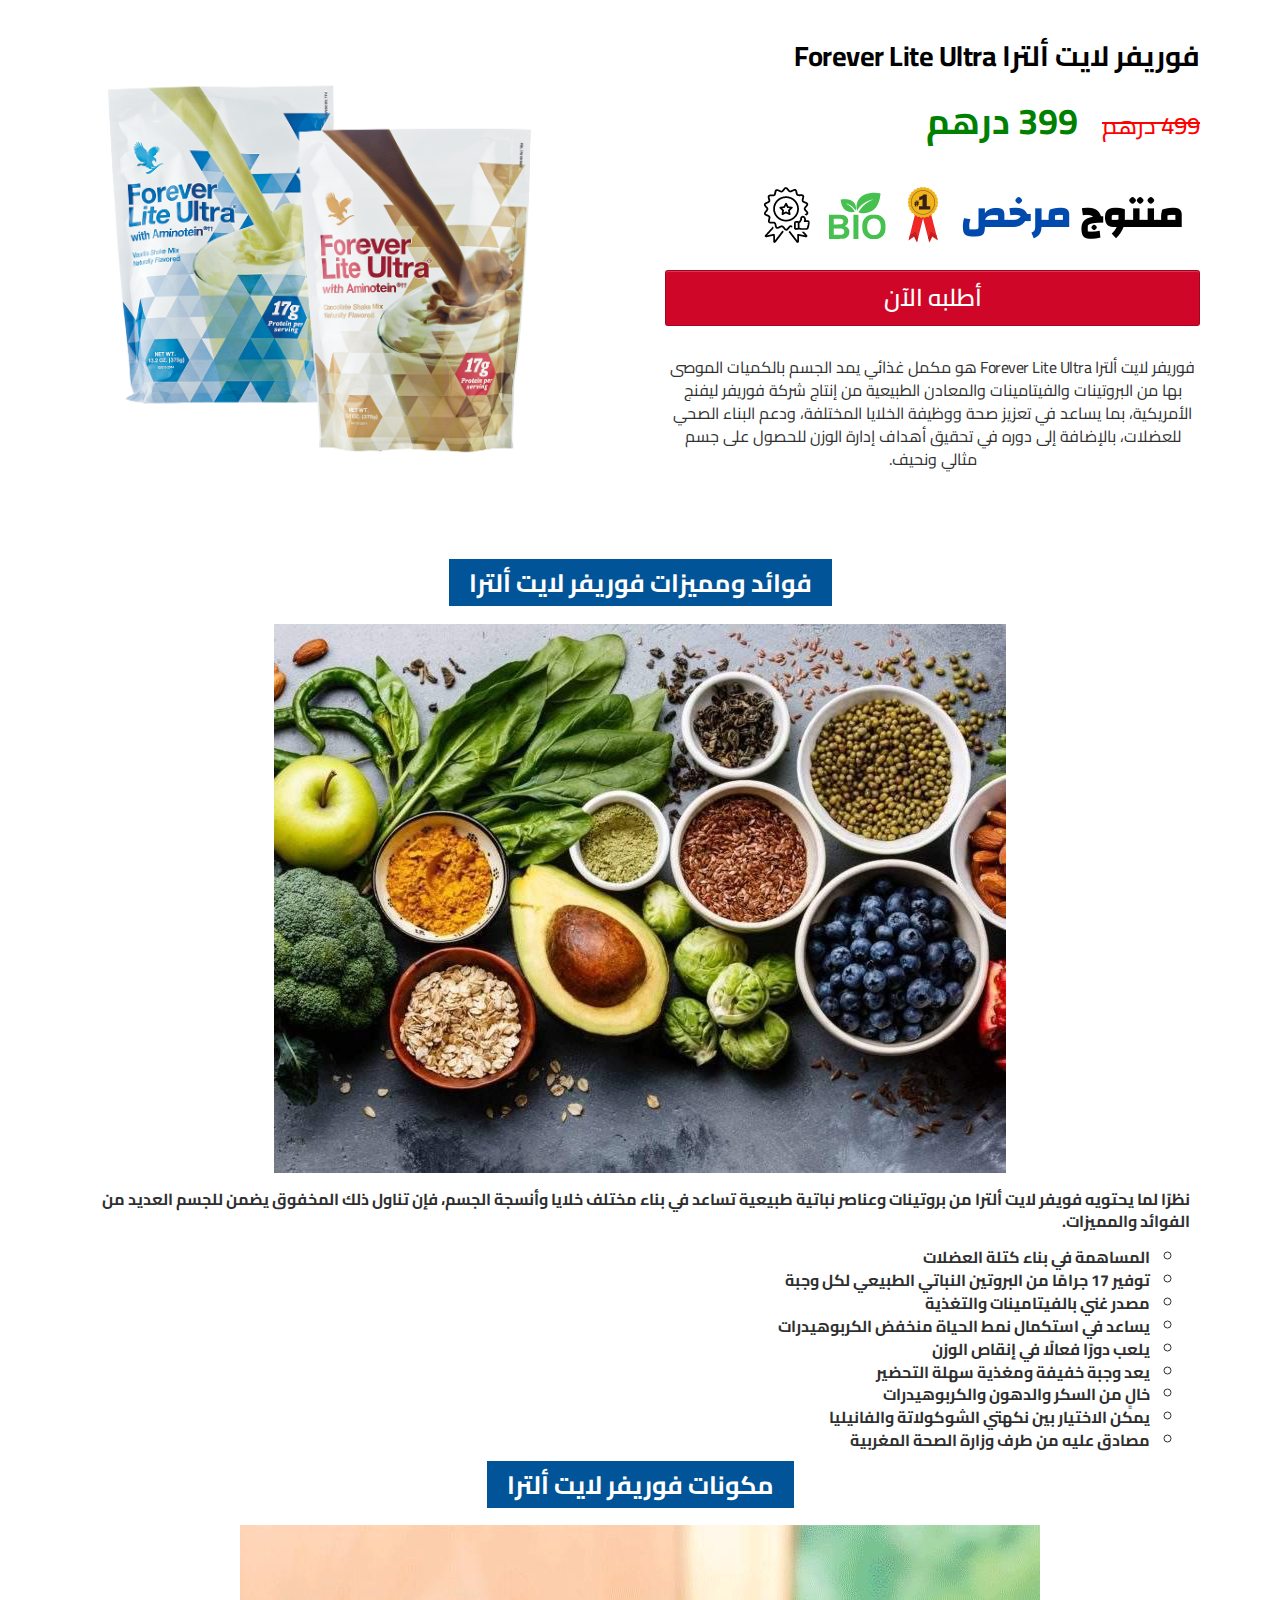
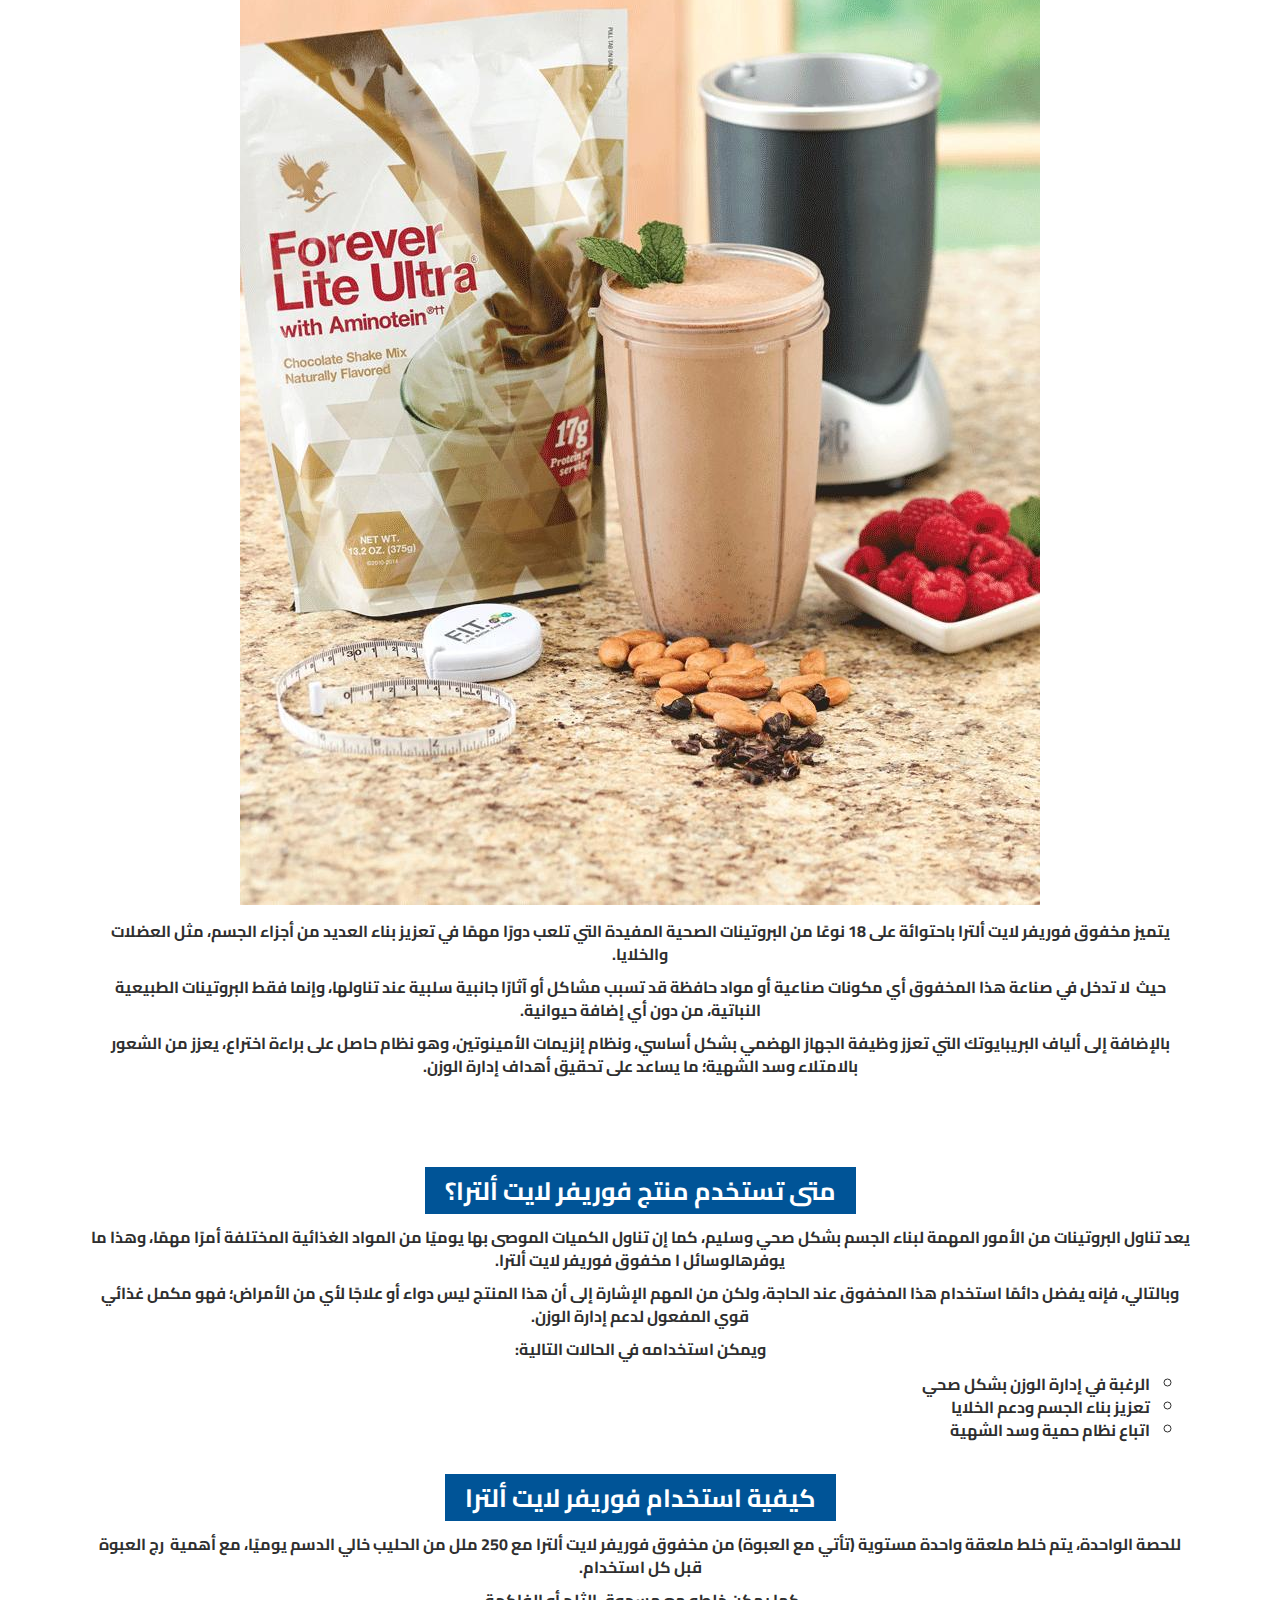
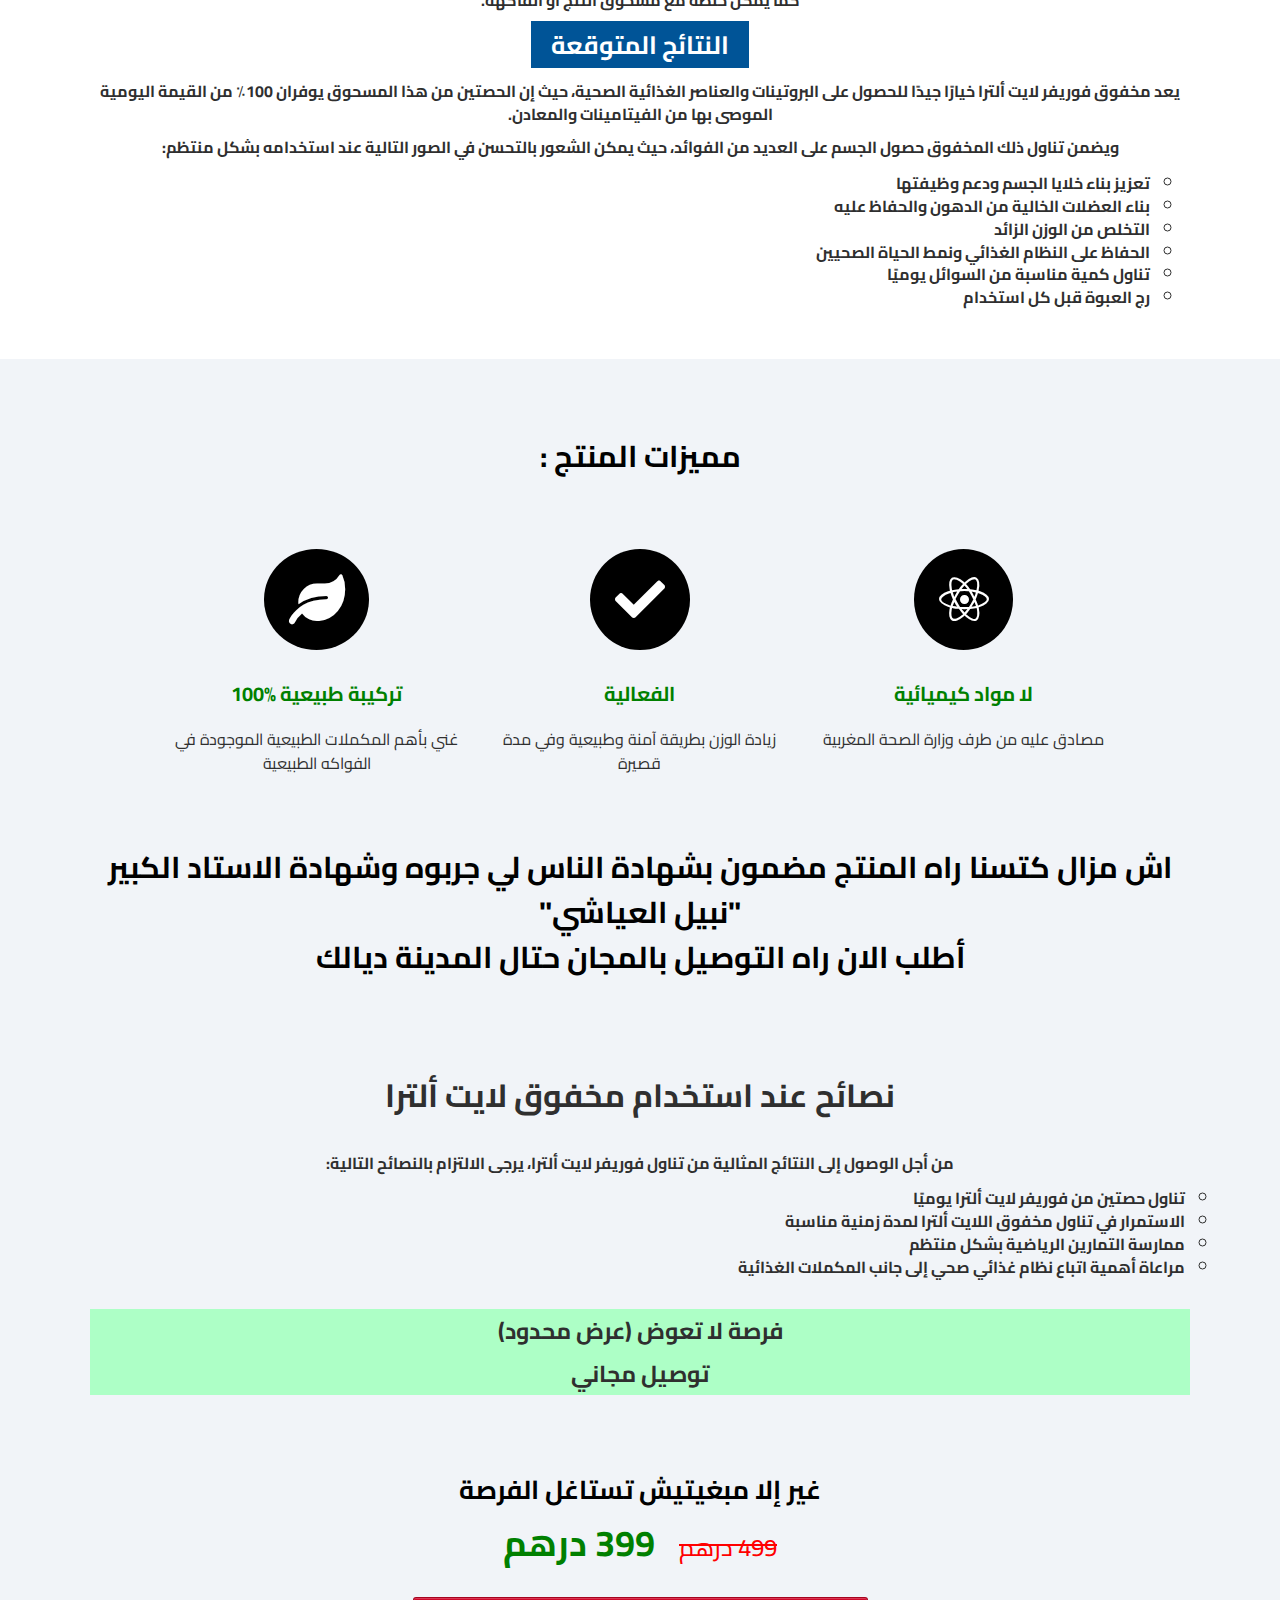
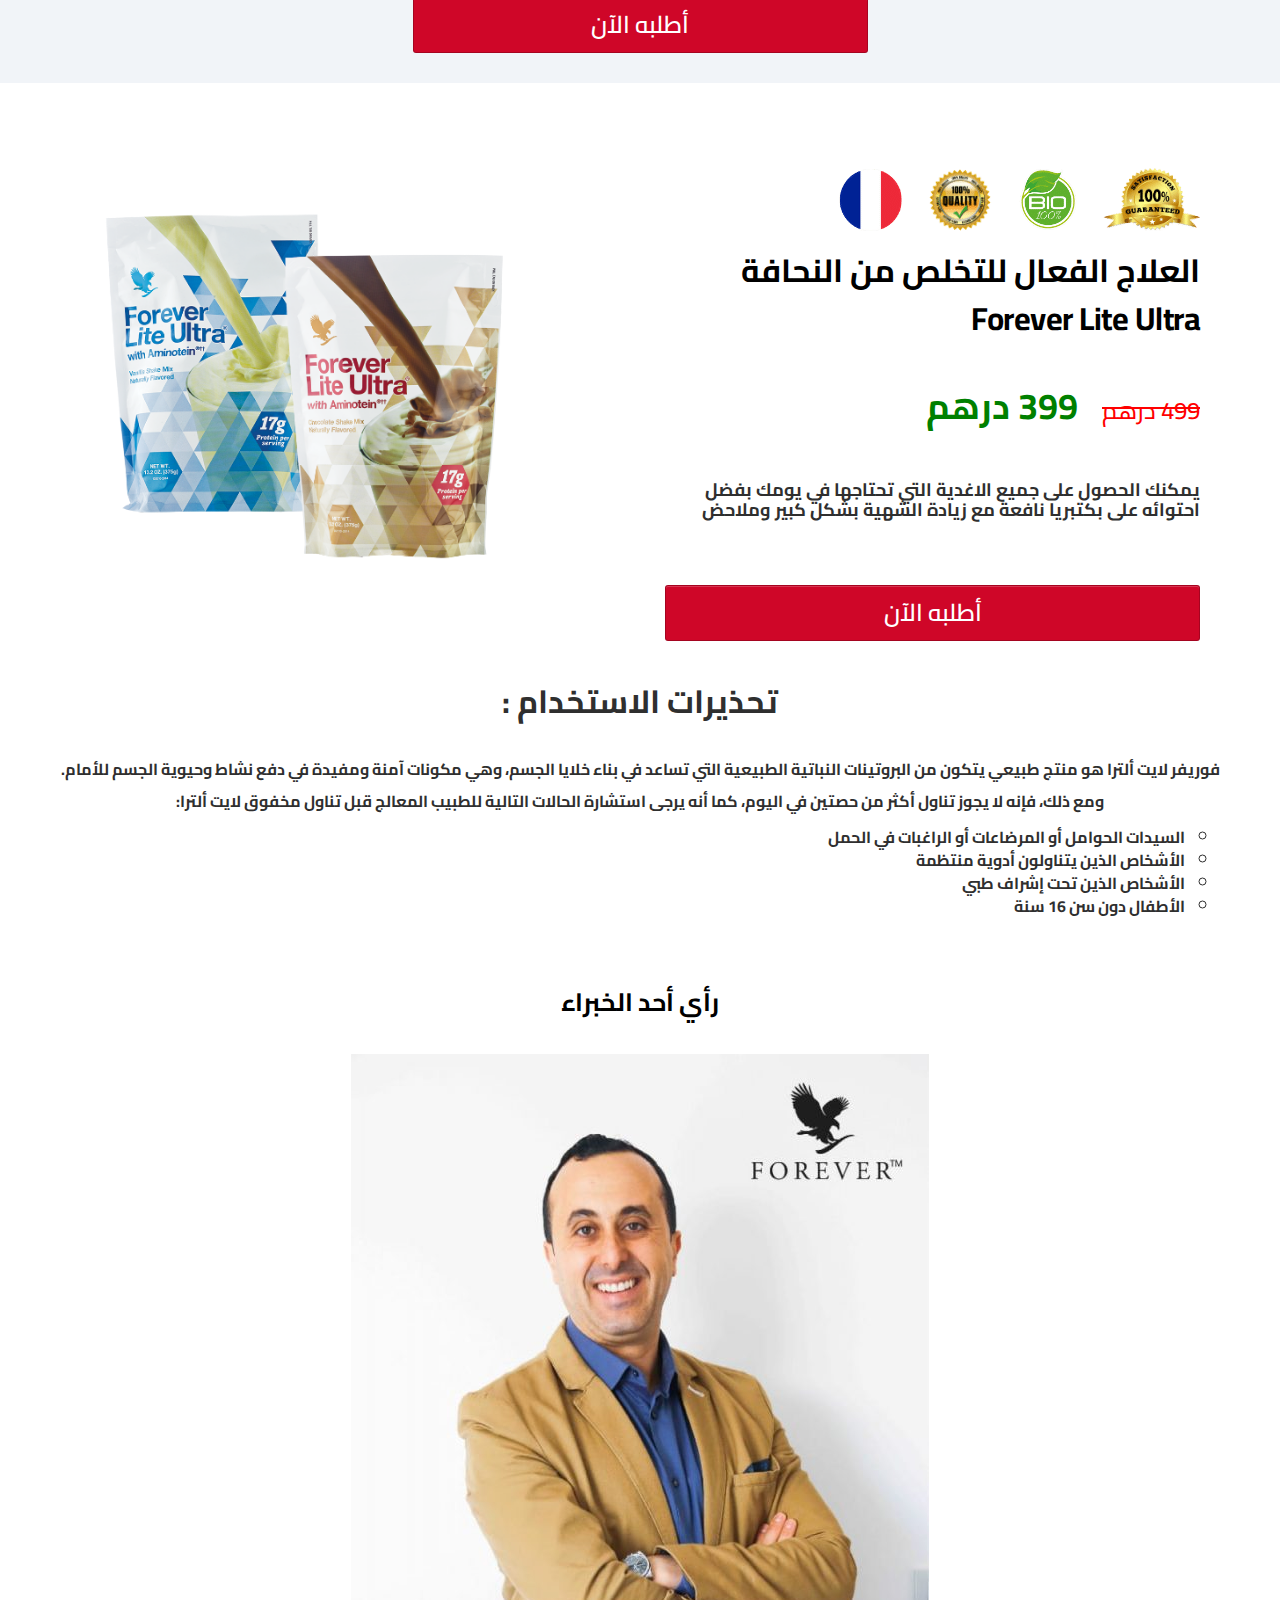
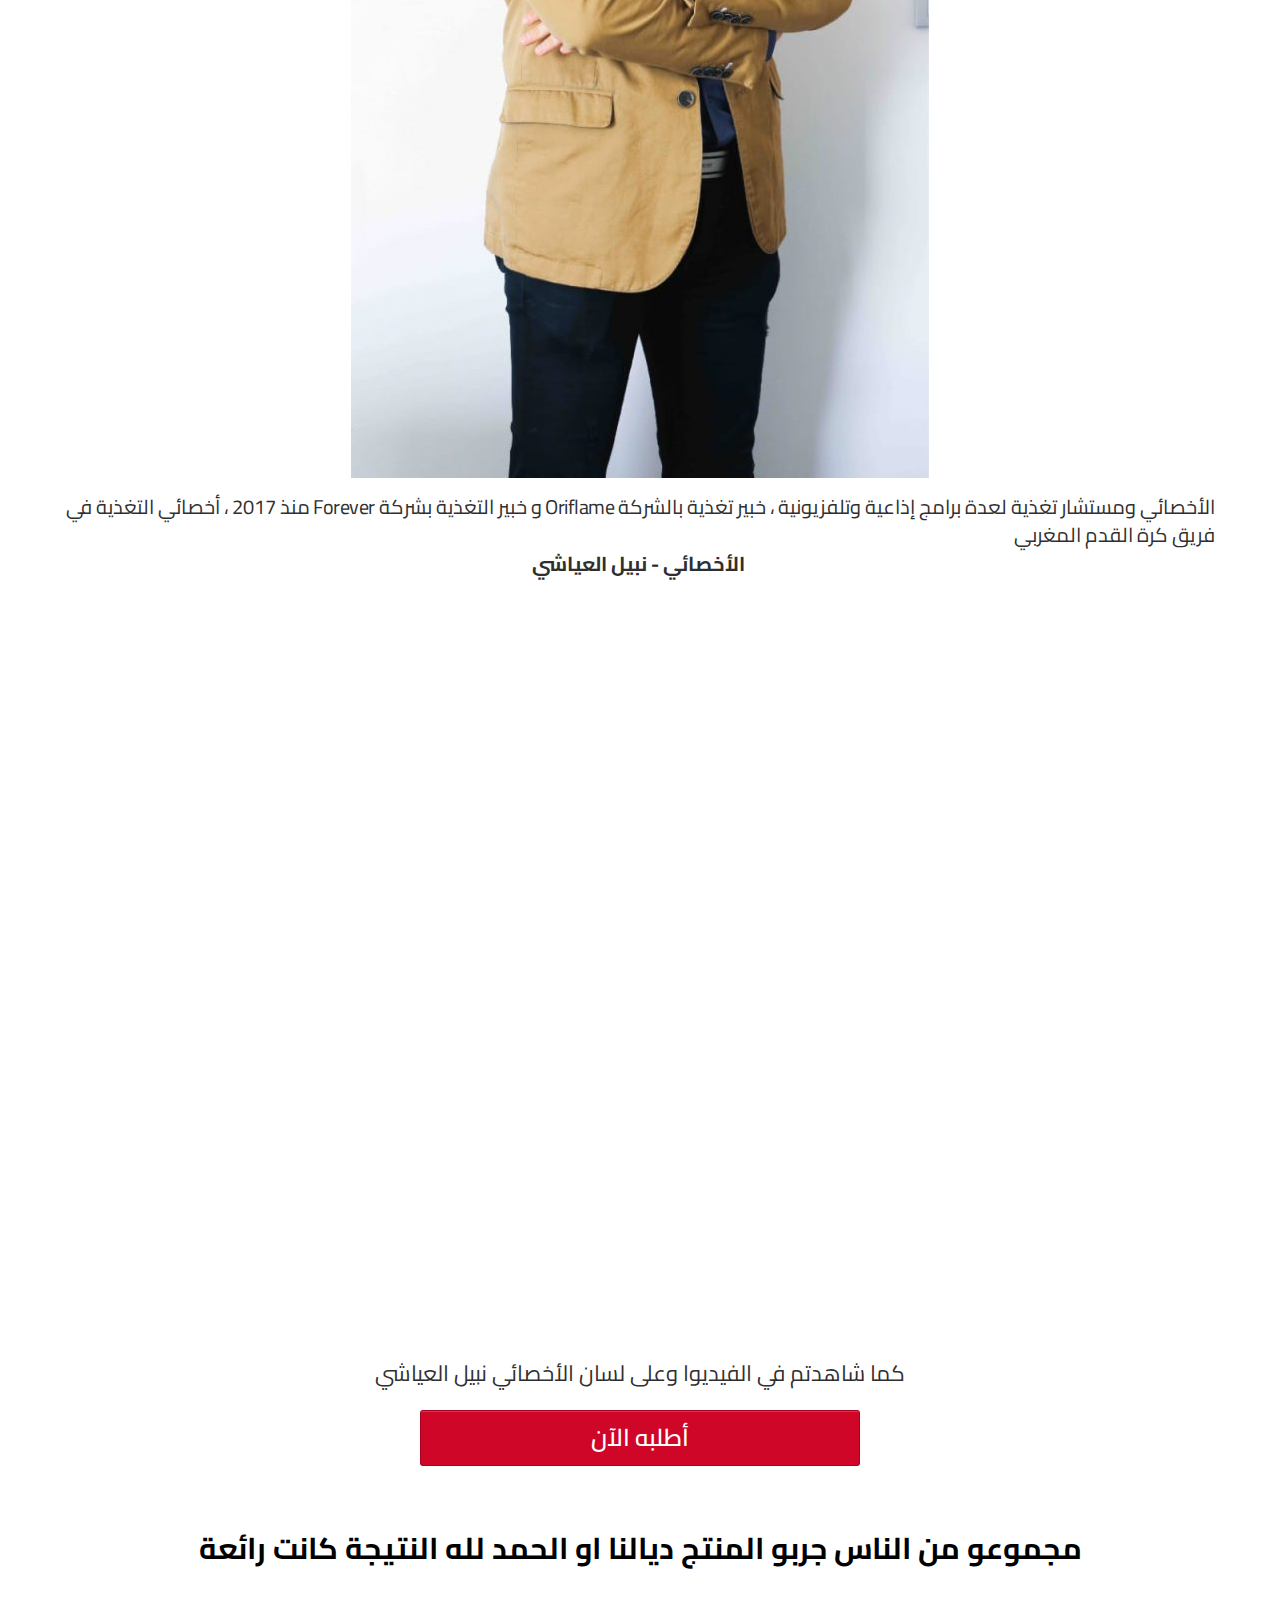
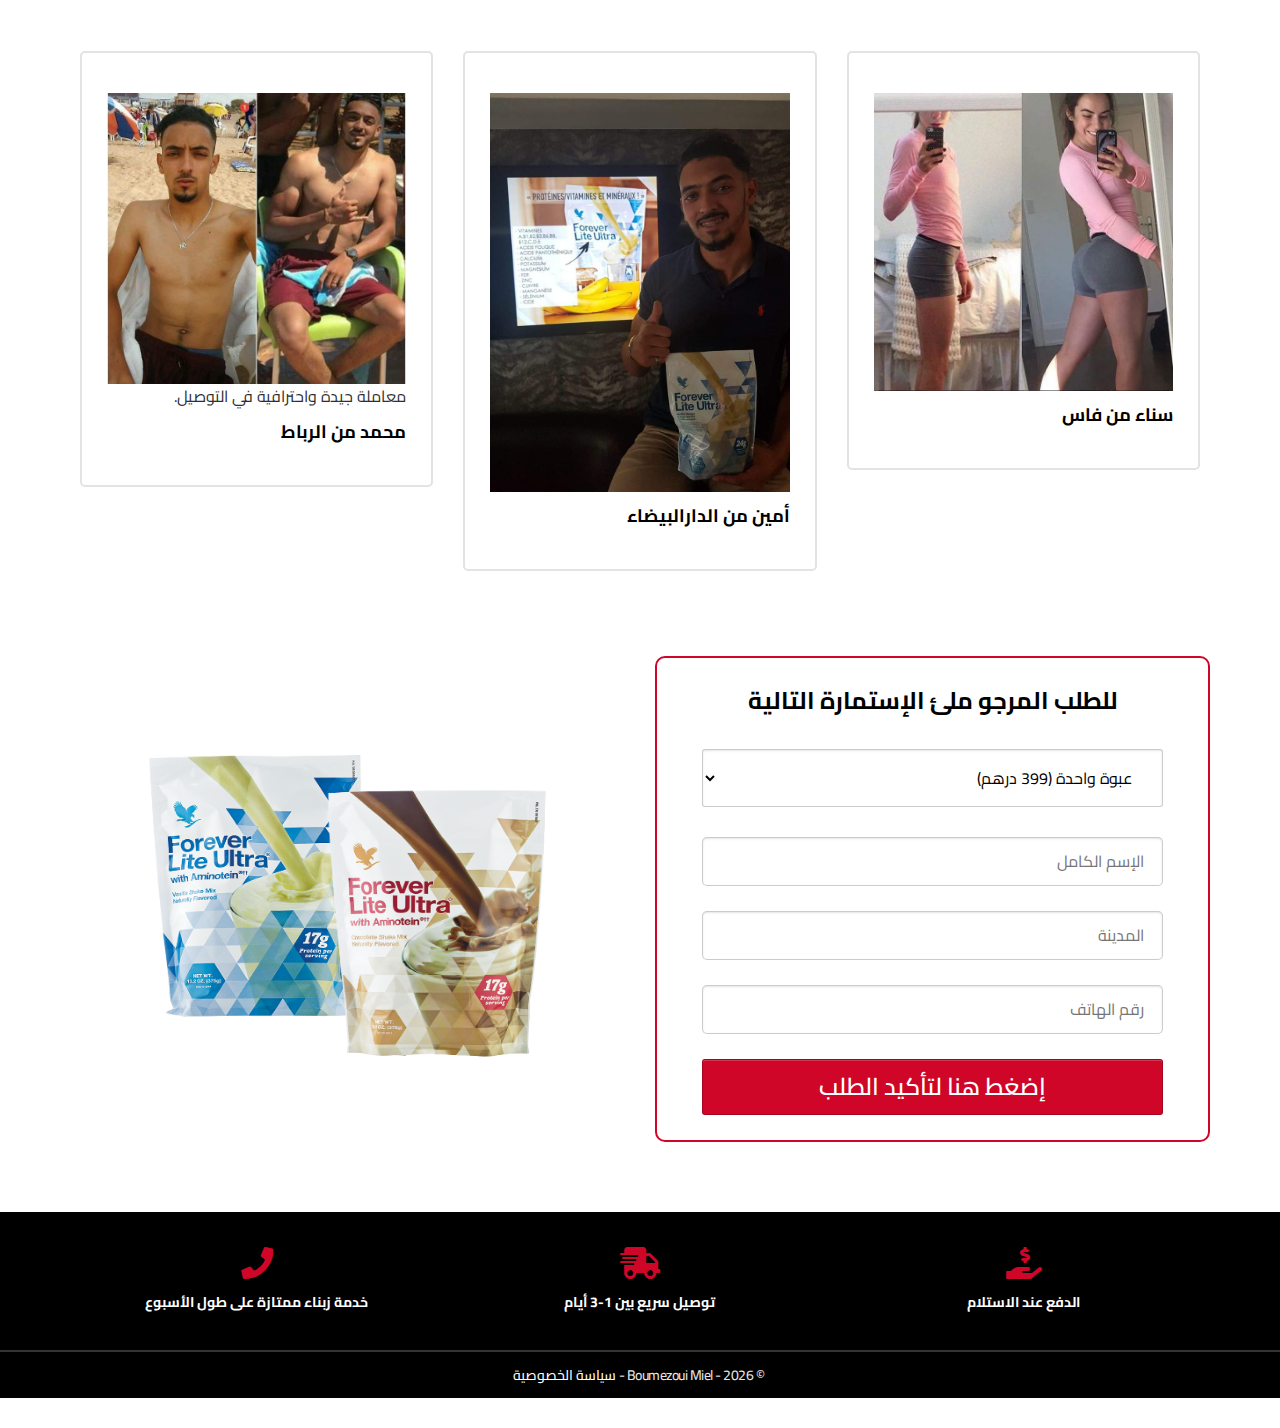
==== index.html @ 11eae672 "to html" ====
<!DOCTYPE html>
<html lang="ar">
<head>
    <meta charset="UTF-8">
    <meta content="text/html;charset=utf-8" http-equiv="Content-Type">
    <meta content="utf-8" http-equiv="encoding">
    <meta name="viewport" content="initial-scale=1">

    <title>فوريفر لايت ألترا</title>
    <link rel='icon' type='image/png' href='assets/img/favicon.png'>

    <link href="https://fonts.googleapis.com/css?family=Open+Sans:400,700%7COswald:400,700%7CDroid+Sans:400,700%7CRoboto:400,700%7CLato:400,700%7CPT+Sans:400,700%7CSource+Sans+Pro:400,600,700%7CNoto+Sans:400,700%7CPT+Sans:400,700%7CUbuntu:400,700%7CBitter:400,700%7CPT+Serif:400,700%7CRokkitt:400,700%7CDroid+Serif:400,700%7CRaleway:400,700%7CInconsolata:400,700"
        rel="stylesheet" type="text/css">
    <link rel="stylesheet" href="https://fonts.googleapis.com/css?family=Cairo%7COswald%7C" id="custom_google_font" google-font="Roboto">
    <link rel="stylesheet" href="assets/css/lander.css">
    <link rel="stylesheet" href="assets/fontawesome/all.css">
    <link rel="stylesheet" href="assets/fontawesome/v4-shims.css"> 
		<script>
		  !function(f,b,e,v,n,t,s)
		  {if(f.fbq)return;n=f.fbq=function(){n.callMethod?
		  n.callMethod.apply(n,arguments):n.queue.push(arguments)};
		  if(!f._fbq)f._fbq=n;n.push=n;n.loaded=!0;n.version='2.0';
		  n.queue=[];t=b.createElement(e);t.async=!0;
		  t.src=v;s=b.getElementsByTagName(e)[0];
		  s.parentNode.insertBefore(t,s)}(window, document,'script',
		  'https://connect.facebook.net/en_US/fbevents.js');
		  fbq('init', '00000');
		  fbq('track', 'ViewContent');
		</script>
		<noscript><img height='1' width='1' style='display:none' src='https://www.facebook.com/tr?id=00000&amp;ev=ViewContent&amp;noscript=1'/></noscript>
		<script>
		  fbq('track', 'ViewContent');
		</script>
</head>

<body>

    <div class="containerWrapper">
        <div class="container fullContainer noTopMargin padding20-top padding20-bottom padding40H noBorder borderSolid border3px cornersAll radius0 shadow0 bgNoRepeat emptySection" id="section--77633" data-title="Section" data-block-color="0074C7" style="padding-top: 20px; padding-bottom: 20px; outline: none;background-color: #FFFFFF"
            data-trigger="none" data-animate="fade" data-delay="500">
            <div class="containerInner ui-sortable">
                <div class="row bgCover noBorder borderSolid border3px cornersAll radius0 shadow0 P0-top P0-bottom P0H noTopMargin" id="row--65653-123" data-trigger="none" data-animate="fade" data-delay="500" data-title="2 column row" style="padding: 0px; margin: 0px; outline: none;">
                    <div id="col-left-102-102" class="col-md-6 innerContent col_left ui-resizable" data-col="left" data-trigger="none" data-animate="fade" data-delay="500" data-title="1st column" style="outline: none;">
                        <div class="col-inner bgCover  noBorder borderSolid border3px cornersAll radius0 shadow0 P0-top P0-bottom P0H noTopMargin" style="padding: 0 10px">
                            <div class="de elImageWrapper de-image-block elMargin0 ui-droppable elAlign_left de-editable" id="tmp_image-56821" data-de-type="img" data-de-editing="false" data-title="image" data-ce="false" data-trigger="none" data-animate="fade" data-delay="500" style="margin-top: 0px; outline: none; cursor: pointer;"
                                aria-disabled="false" data-hide-on="">
                                <img src="assets/img/01.png" class="elIMG ximg" alt="" width="480" height="">
                            </div>
                        </div>
                    </div>
                    <div id="col-right-180-115" class="col-md-6 innerContent col_right ui-resizable" data-col="right" data-trigger="none" data-animate="fade" data-delay="500" data-title="2nd column" style="outline: none;">
                        <div class="col-inner bgCover  noBorder borderSolid border3px cornersAll radius0 shadow0 P0-top P0-bottom P0H noTopMargin" style="padding: 0 10px">

                            <div class="de elHeadlineWrapper ui-droppable de-editable" id="tmp_subheadline-23931-184" data-de-type="headline" data-de-editing="false" data-title="sub-headline" data-ce="true" data-trigger="none" data-animate="fade" data-delay="500" data-gramm="false"
                                style="margin-top: 15px; outline: none; cursor: pointer;text-align:center;" aria-disabled="false" data-hide-on="mobile">
								<img src="assets/img/01.png" style="display: none;max-width: 100%;height: auto;margin-bottom: 15px;" >
                                <h2 class="ne elHeadline hsSize2 elMargin0 elBGStyle0 hsTextShadow0 deNormalLS lh2 mfs_23" style="text-align: center; font-size: 34px; color: rgb(0, 0, 0);" data-bold="inherit" data-gramm="false" contenteditable="false"><b>فوريفر لايت ألترا Forever Lite Ultra</b></h2>
                            </div>
                            <div class="de elHeadlineWrapper ui-droppable de-editable" id="headline-44785" data-de-type="headline" data-de-editing="false" data-title="sub-headline" data-ce="true" data-trigger="none" data-animate="fade" data-delay="500" data-gramm="false" style="margin-top: 15px; outline: none; cursor: pointer;"
                                aria-disabled="false" data-hide-on="desktop">
                                <h2 class="ne elHeadline hsSize2 elMargin0 elBGStyle0 hsTextShadow0 deNormalLS lh2 mfs_23" style="text-align: right; font-size: 28px; color: rgb(0, 0, 0);" data-bold="inherit" data-gramm="false" contenteditable="false"><b>فوريفر لايت ألترا Forever Lite Ultra</b></h2>
                            </div>
                            <div class="de elHeadlineWrapper ui-droppable de-editable" id="tmp_subheadline-53121" data-de-type="headline" data-de-editing="false" data-title="sub-headline" data-ce="true" data-trigger="none" data-animate="fade" data-delay="500" data-gramm="false"
                                style="margin-top: 10px; outline: none; cursor: pointer;" aria-disabled="false" data-hide-on="mobile">
                                <h2 class="ne elHeadline hsSize2 lh3 elMargin0 elBGStyle0 hsTextShadow0" style="text-align: center;" data-bold="inherit" data-gramm="false" contenteditable="false">
                                    <strike style="color: red;">499 درهم</strike><b style="font-weight: bolder;color: green;font-size: 36px;">   399 درهم</b>
                                </h2>
                            </div>
                            <div class="de elHeadlineWrapper ui-droppable de-editable" id="headline-98484" data-de-type="headline" data-de-editing="false" data-title="sub-headline" data-ce="true" data-trigger="none" data-animate="fade" data-delay="500" data-gramm="false" style="margin-top: 10px; outline: none; cursor: pointer;"
                                aria-disabled="false" data-hide-on="desktop">
                                <h2 class="ne elHeadline hsSize2 lh3 elMargin0 elBGStyle0 hsTextShadow0" style="text-align: right;" data-bold="inherit" data-gramm="false" contenteditable="false">
                                    <strike style="color: red;">499 درهم</strike><b style="font-weight: bolder;color: green;font-size: 36px;">   399 درهم</b>
                                </h2>
                            </div>
                            <br>							
							<img src="assets/img/1.png" style="max-width: 100%;height: auto;">
                            <div class="div-shake de elBTN elMargin0 ui-droppable elAlign_right de-editable" id="button-23137-143" data-de-type="button" data-de-editing="false" data-title="button" data-ce="false" data-trigger="none" data-animate="fade" data-delay="500" style="margin-top: 15px; outline: none; cursor: pointer;"
                                aria-disabled="false" data-elbuttontype="1">
                                <a href="#orderform" class="elButton elButtonSize1 elButtonColor1 elButtonRounded elButtonPadding2 elBtnVP_10 elButtonCorner3 elBTN_b_1 elButtonShadowN1 elButtonTxtColor1 elBtnHP_40 elButtonFull" style="color: rgb(255, 255, 255); font-weight: 600; background-color: #cf0628; font-size: 24px;"
                                    rel="noopener noreferrer" id="undefined-509-649">
                                <span class="elButtonMain">أطلبه الآن</span>
                            </a>
                            </div>
                            <div class="de elHeadlineWrapper ui-droppable de-editable" id="tmp_paragraph-97549" data-de-type="headline" data-de-editing="false" data-title="Paragraph" data-ce="true" data-trigger="none" data-animate="fade" data-delay="500" style="margin-top: 30px; outline: none; cursor: pointer;"
                                aria-disabled="false">
                                <div class="ne elHeadline hsSize1 lh5 elMargin0 elBGStyle0 hsTextShadow0" data-bold="inherit" style="text-align: center;" data-gramm="false" contenteditable="false">
                                    <div>
									فوريفر لايت ألترا Forever Lite Ultra هو مكمل غذائي يمد الجسم بالكميات الموصى بها من البروتينات والفيتامينات والمعادن الطبيعية من إنتاج شركة فوريفر ليفنج الأمريكية، بما يساعد في تعزيز صحة ووظيفة الخلايا المختلفة، ودعم البناء الصحي للعضلات، بالإضافة إلى دوره في تحقيق أهداف إدارة الوزن للحصول على جسم مثالي ونحيف.
                                    </div>
                                </div>
                            </div>
                        </div>
                    </div>
                </div>
                <br> &nbsp;
                <div class="row bgCover noBorder borderSolid border3px cornersAll radius0 shadow0 P0-top P0-bottom P0H noTopMargin" id="row--28605" data-trigger="none" data-animate="fade" data-delay="500" data-title="1 column row" style="padding-top: 20px; padding-bottom: 20px; margin: 0px; outline: none;">
                    <div id="col-full-147" class="col-md-12 innerContent col_left" data-col="full" data-trigger="none" data-animate="fade" data-delay="500" data-title="1st column" style="outline: none;">
                        <div class="col-inner bgCover  noBorder borderSolid border3px cornersAll radius0 shadow0 P0-top P0-bottom P0H noTopMargin" style="padding: 0 10px">
                            <div class="de elHeadlineWrapper ui-droppable de-editable" id="tmp_headline1-20925" data-de-type="headline" data-de-editing="false" data-title="headline" data-ce="true" data-trigger="none" data-animate="fade" data-delay="500" style="margin-top: 0px; outline: none; cursor: pointer;"
                                aria-disabled="false">
                                <h1 class="ne elHeadline hsSize3 lh4 elMargin0 elBGStyle0 hsTextShadow0" style="text-align: center;font-size: 32px" data-bold="inherit" data-gramm="false" contenteditable="false">
								<b style="font-size: 25px;color: rgb(255, 255, 255);background-color: rgb(0 84 151);padding: 0 20px;">فوائد ومميزات فوريفر لايت ألترا</b>
                                </h1>
                                <br>    
                                <img src="assets/img/momayizat.jpg" style="max-width: 100%;height: auto;margin: auto;display: block;">
                                
                            </div>
                            <div class="de elHeadlineWrapper ui-droppable de-editable" id="tmp_paragraph-54340" data-de-type="headline" data-de-editing="false" data-title="Paragraph" data-ce="true" data-trigger="none" data-animate="fade" data-delay="500" style="margin-top: 15px; outline: none; cursor: pointer;"
                                aria-disabled="false">
                                <div class="ne elHeadline hsSize1 lh5 elMargin0 elBGStyle0 hsTextShadow0" data-bold="inherit" style="text-align: right;font-weight:bold;" data-gramm="false" contenteditable="false">
                                    <b>
                                    نظرًا لما يحتويه فويفر لايت ألترا من بروتينات وعناصر نباتية طبيعية تساعد في بناء مختلف خلايا وأنسجة الجسم، فإن تناول ذلك المخفوق يضمن للجسم العديد من الفوائد والمميزات.
									</b>
                                    <br>
                                    <ol style="text-align:right;margin-top:13px;list-style-type: circle;">
                                    <li>المساهمة في بناء كتلة العضلات</li><li>توفير 17 جرامًا من البروتين النباتي الطبيعي لكل وجبة</li><li>مصدر غني بالفيتامينات والتغذية</li><li>يساعد في استكمال نمط الحياة منخفض الكربوهيدرات</li><li>يلعب دورًا فعالًا في إنقاص الوزن</li><li>يعد وجبة خفيفة ومغذية سهلة التحضير</li><li>خالٍ من السكر والدهون والكربوهيدرات</li><li>يمكن الاختيار بين نكهتي الشوكولاتة والفانيليا</li><li>مصادق عليه من طرف وزارة الصحة المغربية</li></ol>
                                </div>
                            </div>
                            <div class="de elHeadlineWrapper ui-droppable de-editable" id="tmp_headline1-37664" data-de-type="headline" data-de-editing="false" data-title="headline" data-ce="true" data-trigger="none" data-animate="fade" data-delay="500" style="margin-top: 0px; outline: none; cursor: pointer;"
                                aria-disabled="false">
                                <h1 class="ne elHeadline hsSize3 lh4 elMargin0 elBGStyle0 hsTextShadow0" style="text-align: center;font-size: 32px" data-bold="inherit" data-gramm="false" contenteditable="false">
                                    <b style="font-size: 25px;color: rgb(255, 255, 255);background-color: rgb(0 84 151);padding: 0 20px;">مكونات فوريفر لايت ألترا</b>
                                </h1>
                                <br>    
                                <img src="assets/img/lite-ultra.jpg" style="max-width: 100%;height: auto;margin: auto;display: block;">
                            </div>
                            <div class="de elHeadlineWrapper ui-droppable de-editable" id="tmp_paragraph-42892" data-de-type="headline" data-de-editing="false" data-title="Paragraph" data-ce="true" data-trigger="none" data-animate="fade" data-delay="500" style="margin-top: 15px; outline: none; cursor: pointer;"
                                aria-disabled="false">
                                <div class="ne elHeadline hsSize1 lh5 elMargin0 elBGStyle0 hsTextShadow0" data-bold="inherit" style="text-align: center;" data-gramm="false" contenteditable="false">
                                    <div style="text-align: center;font-size: 16px;font-weight:bold;">
                                        <p>يتميز مخفوق فوريفر لايت ألترا باحتوائة على 18 نوعًا من البروتينات الصحية المفيدة التي تلعب دورًا مهمًا في تعزيز بناء العديد من أجزاء الجسم، مثل العضلات والخلايا.</p>
                                        <p>حيث&nbsp; لا تدخل في صناعة هذا المخفوق أي مكونات صناعية أو مواد حافظة قد تسبب مشاكل أو آثارًا جانبية سلبية عند تناولها، وإنما فقط البروتينات الطبيعية النباتية، من دون أي إضافة حيوانية.</p>
                                        <p>بالإضافة إلى ألياف البريبايوتك التي تعزز وظيفة الجهاز الهضمي بشكل أساسي، ونظام إنزيمات الأمينوتين، وهو نظام حاصل على براءة اختراع، يعزز من الشعور بالامتلاء وسد الشهية؛ ما يساعد على تحقيق أهداف إدارة الوزن.</p>
                                    </div>
                                </div>
                            </div>
                            <div class="div-shake de elBTN elMargin0 ui-droppable elAlign_right de-editable" id="button-26887" data-de-type="button" data-de-editing="false" data-title="button" data-ce="false" data-trigger="none" data-animate="fade" data-delay="500" style="margin-top: 20px; outline: none; cursor: pointer;"
                                aria-disabled="false" data-elbuttontype="1" data-hide-on="mobile">
                                <a href="#orderform" class="elButton elButtonSize1 elButtonColor1 elButtonRounded elButtonPadding2 elButtonCorner3 elBTN_b_1 elButtonShadowN1 elButtonTxtColor1 elBtnHP_40 elButtonFull elBtnVP_10" style="color: rgb(255, 255, 255); font-weight: 600; background-color: #cf0628; font-size: 24px;"
                                    rel="noopener noreferrer" id="undefined-509-649-670-388">
                                <span class="elButtonMain">أطلبه الآن</span>
                            </a>
                            </div>
                        </div>
                    </div>
                </div>
            </div>
        </div>
        <div class="container fullContainer noTopMargin padding20-top padding20-bottom padding40H noBorder borderSolid border3px cornersAll radius0 shadow0 bgNoRepeat emptySection" id="section--77633" data-title="Section" data-block-color="0074C7" style="padding-top: 20px; padding-bottom: 20px; outline: none;background-color: #FFFFFF"
            data-trigger="none" data-animate="fade" data-delay="500">
            <div class="containerInner ui-sortable">
                
                <div class="row bgCover noBorder borderSolid border3px cornersAll radius0 shadow0 P0-top P0-bottom P0H noTopMargin" id="row--28605" data-trigger="none" data-animate="fade" data-delay="500" data-title="1 column row" style="padding-top: 20px; padding-bottom: 20px; margin: 0px; outline: none;">
                    <div id="col-full-147" class="col-md-12 innerContent col_left" data-col="full" data-trigger="none" data-animate="fade" data-delay="500" data-title="1st column" style="outline: none;">
                        <div class="col-inner bgCover  noBorder borderSolid border3px cornersAll radius0 shadow0 P0-top P0-bottom P0H noTopMargin" style="padding: 0 10px">
                            <div class="de elHeadlineWrapper ui-droppable de-editable" id="tmp_headline1-20925" data-de-type="headline" data-de-editing="false" data-title="headline" data-ce="true" data-trigger="none" data-animate="fade" data-delay="500" style="margin-top: 0px; outline: none; cursor: pointer;"
                                aria-disabled="false">
                                <h1 class="ne elHeadline hsSize3 lh4 elMargin0 elBGStyle0 hsTextShadow0" style="text-align: center;font-size: 32px" data-bold="inherit" data-gramm="false" contenteditable="false">
								<b style="font-size: 25px;color: rgb(255, 255, 255);background-color: rgb(0 84 151);padding: 0 20px;">متى تستخدم منتج فوريفر لايت ألترا؟</b>
								</h1>
                            </div>
                            <div class="de elHeadlineWrapper ui-droppable de-editable" id="tmp_paragraph-54340" data-de-type="headline" data-de-editing="false" data-title="Paragraph" data-ce="true" data-trigger="none" data-animate="fade" data-delay="500" style="margin-top: 15px; outline: none; cursor: pointer;"
                                aria-disabled="false">
                                <div class="ne elHeadline hsSize1 lh5 elMargin0 elBGStyle0 hsTextShadow0" data-bold="inherit" style="text-align: center;font-size: 16px; font-weight:bold;" data-gramm="false" contenteditable="false">
                                <p>يعد تناول البروتينات من الأمور المهمة لبناء الجسم بشكل صحي وسليم، كما إن تناول الكميات الموصى بها يوميًا من المواد الغذائية المختلفة أمرًا مهمًا، وهذا ما يوفرهالوسائل ا مخفوق فوريفر لايت ألترا.</p>
                                <p>وبالتالي، فإنه يفضل دائمًا استخدام هذا المخفوق عند الحاجة، ولكن من المهم الإشارة إلى أن هذا المنتج ليس دواء أو علاجًا لأي من الأمراض؛ فهو مكمل غذائي قوي المفعول لدعم إدارة الوزن.</p>
                                <p>ويمكن استخدامه في الحالات التالية:</p>
                                <ol style="text-align:right;margin-top:13px;list-style-type: circle;">
                                <li>الرغبة في إدارة الوزن بشكل صحي</li><li>تعزيز بناء الجسم ودعم الخلايا</li><li>اتباع نظام حمية وسد الشهية</li></ol>
                                    <div><br></div>
                                </div>
                            </div>
                            <div class="de elHeadlineWrapper ui-droppable de-editable" id="tmp_headline1-37664" data-de-type="headline" data-de-editing="false" data-title="headline" data-ce="true" data-trigger="none" data-animate="fade" data-delay="500" style="margin-top: 0px; outline: none; cursor: pointer;"
                                aria-disabled="false">
                                <h1 class="ne elHeadline hsSize3 lh4 elMargin0 elBGStyle0 hsTextShadow0" style="text-align: center;font-size: 32px" data-bold="inherit" data-gramm="false" contenteditable="false">
                                    <b style="font-size: 25px;color: rgb(255, 255, 255);background-color: rgb(0 84 151);padding: 0 20px;">كيفية استخدام فوريفر لايت ألترا</b>
                                </h1>
                            </div>
                            <div class="de elHeadlineWrapper ui-droppable de-editable" id="tmp_paragraph-42892" data-de-type="headline" data-de-editing="false" data-title="Paragraph" data-ce="true" data-trigger="none" data-animate="fade" data-delay="500" style="margin-top: 15px; outline: none; cursor: pointer;"
                                aria-disabled="false">
                                <div class="ne elHeadline hsSize1 lh5 elMargin0 elBGStyle0 hsTextShadow0" data-bold="inherit" style="text-align: center;" data-gramm="false" contenteditable="false">
                                    <div style="text-align: center;font-size: 16px;font-weight:bold;">
                                    <p>للحصة الواحدة، يتم خلط ملعقة واحدة مستوية (تأتي مع العبوة) من مخفوق فوريفر لايت ألترا مع 250 ملل من الحليب خالي الدسم يوميًا، مع أهمية &nbsp;رج العبوة قبل كل استخدام.</p>
                                    <p>كما يمكن خلطه مع مسحوق الثلج أو الفاكهة.</p>
                                    </div>
                                </div>
                            </div>
                            <div class="de elHeadlineWrapper ui-droppable de-editable" id="tmp_headline1-3766784" data-de-type="headline" data-de-editing="false" data-title="headline" data-ce="true" data-trigger="none" data-animate="fade" data-delay="500" style="margin-top: 0px; outline: none; cursor: pointer;"
                                aria-disabled="false">
                                <h1 class="ne elHeadline hsSize3 lh4 elMargin0 elBGStyle0 hsTextShadow0" style="text-align: center;font-size: 32px" data-bold="inherit" data-gramm="false" contenteditable="false">
                                    <b style="font-size: 25px;color: rgb(255, 255, 255);background-color: rgb(0 84 151);padding: 0 20px;">النتائج المتوقعة</b>
                                </h1>
                            </div>
                            <div class="de elHeadlineWrapper ui-droppable de-editable" id="tmp_paragraph-3766784" data-de-type="headline" data-de-editing="false" data-title="Paragraph" data-ce="true" data-trigger="none" data-animate="fade" data-delay="500" style="margin-top: 15px; outline: none; cursor: pointer;"
                                aria-disabled="false">
                                <div class="ne elHeadline hsSize1 lh5 elMargin0 elBGStyle0 hsTextShadow0" data-bold="inherit" style="text-align: center;" data-gramm="false" contenteditable="false">
                                    <div style="text-align: center;font-size: 16px;font-weight:bold;">
                                    <p>يعد مخفوق فوريفر لايت ألترا خيارًا جيدًا للحصول على البروتينات والعناصر الغذائية الصحية، حيث إن الحصتين من هذا المسحوق يوفران 100٪ من القيمة اليومية الموصى بها من الفيتامينات والمعادن.</p>
                                    <p>ويضمن تناول ذلك المخفوق حصول الجسم على العديد من الفوائد، حيث يمكن الشعور بالتحسن في الصور التالية عند استخدامه بشكل منتظم:</p>
                                    <ol style="text-align:right;margin-top:13px;list-style-type: circle;">
                                    <li>تعزيز بناء خلايا الجسم ودعم وظيفتها</li><li>بناء العضلات الخالية من الدهون والحفاظ عليه</li><li>التخلص من الوزن الزائد</li><li>الحفاظ على النظام الغذائي ونمط الحياة الصحيين</li><li>تناول كمية مناسبة من السوائل يوميًا</li><li>رج العبوة قبل كل استخدام</li></ol>
                                    </div>
                                </div>
                            </div>
                            <div class="div-shake de elBTN elMargin0 ui-droppable elAlign_right de-editable" id="button-26887" data-de-type="button" data-de-editing="false" data-title="button" data-ce="false" data-trigger="none" data-animate="fade" data-delay="500" style="margin-top: 20px; outline: none; cursor: pointer;"
                                aria-disabled="false" data-elbuttontype="1" data-hide-on="mobile">
                                <a href="#orderform" class="elButton elButtonSize1 elButtonColor1 elButtonRounded elButtonPadding2 elButtonCorner3 elBTN_b_1 elButtonShadowN1 elButtonTxtColor1 elBtnHP_40 elButtonFull elBtnVP_10" style="color: rgb(255, 255, 255); font-weight: 600; background-color: #cf0628; font-size: 24px;"
                                    rel="noopener noreferrer" id="undefined-509-649-670-388">
                                <span class="elButtonMain">أطلبه الآن</span>
                            </a>
                            </div>
                        </div>
                    </div>
                </div>
            </div>
        </div>
        <div class="container fullContainer noTopMargin padding20-top padding20-bottom padding40H noBorder borderSolid border3px cornersAll radius0 shadow0 bgNoRepeat emptySection" id="section--11231" data-title="Section" data-block-color="0074C7" style="padding-top: 30px; padding-bottom: 30px; outline: none;"
            data-trigger="none" data-animate="fade" data-delay="500">
            <div class="containerInner ui-sortable">
                <div class="row bgCover noBorder borderSolid border3px cornersAll radius0 shadow0 P0-top P0-bottom P0H noTopMargin" id="row--49094-143" data-trigger="none" data-animate="fade" data-delay="500" data-title="1 column row - Clone" style="padding-top: 20px; padding-bottom: 20px; margin: 25px 0px 0px; outline: none;">
                    <div id="col-full-152-127" class="col-md-12 innerContent col_left" data-col="full" data-trigger="none" data-animate="fade" data-delay="500" data-title="1st column" style="outline: none;">
                        <div class="col-inner bgCover  noBorder borderSolid border3px cornersAll radius0 shadow0 P0-top P0-bottom P0H noTopMargin" style="padding: 0 10px">
                            <div class="de elHeadlineWrapper ui-droppable de-editable" id="headline-89255-123" data-de-type="headline" data-de-editing="false" data-title="sub-headline" data-ce="true" data-trigger="none" data-animate="fade" data-delay="500" data-gramm="false" style="margin-top: 0px; outline: none; cursor: pointer;"
                                aria-disabled="false">
                                <h2 class="ne elHeadline hsSize2 elMargin0 elBGStyle0 hsTextShadow0 deNormalLS lh2" style="text-align: center; font-size: 30px; color: rgb(0, 0, 0);" data-bold="inherit" data-gramm="false" contenteditable="false"><b>مميزات المنتج :</b></h2>
                            </div>
                        </div>
                    </div>
                </div>
                <div class="row bgCover noBorder borderSolid border3px cornersAll radius0 shadow0 P0-top P0-bottom P0H noTopMargin" id="row--73964" data-trigger="none" data-animate="fade" data-delay="500" data-title="3 column row" style="padding: 20px 0px 0px; margin: 30px 100px 0px; outline: none; width: auto; max-width: 100%;">
                    <div id="col-left-100" class="col-md-4 innerContent col_left ui-resizable" data-col="left" data-trigger="none" data-animate="fade" data-delay="500" data-title="1st column" style="outline: none;">
                        <div class="col-inner bgCover  noBorder borderSolid border3px cornersAll radius0 shadow0 P0-top P0-bottom P0H noTopMargin" style="padding: 0px; width: auto; max-width: 100%; margin-left: 0px; margin-right: 0px;">
                            <div class="de elImageWrapper de-image-block elAlign_center elMargin0 ui-droppable de-editable" id="img-12604" data-de-type="img" data-de-editing="false" data-title="image" data-ce="false" data-trigger="none" data-animate="fade" data-delay="500" style="margin-top: 0px; outline: none; cursor: pointer;"
                                aria-disabled="false">
								<span class="icon-fts">
                                <i aria-hidden="true" class="fas fa-leaf"></i>
								</span>
                            </div>
                            <div class="de elHeadlineWrapper ui-droppable de-editable" id="headline-64464" data-de-type="headline" data-de-editing="false" data-title="sub-headline" data-ce="true" data-trigger="none" data-animate="fade" data-delay="500" data-gramm="false" style="margin-top: 25px; outline: none; cursor: pointer;"
                                aria-disabled="false">
                                <h2 class="ne elHeadline hsSize2 lh3 elMargin0 elBGStyle0 hsTextShadow0" style="text-align: center; font-size: 20px;" data-bold="inherit" data-gramm="false" contenteditable="false"><b style="color: green;">تركيبة طبيعية %100</b></h2>
                            </div>
                            <div class="de elHeadlineWrapper ui-droppable de-editable" id="headline-69620" data-de-type="headline" data-de-editing="false" data-title="Paragraph" data-ce="true" data-trigger="none" data-animate="fade" data-delay="500" style="margin-top: 15px; outline: none; cursor: pointer;"
                                aria-disabled="false">
                                <div class="ne elHeadline hsSize1 lh5 elMargin0 elBGStyle0 hsTextShadow0 lh2" data-bold="inherit" style="text-align: center;" data-gramm="false" contenteditable="false">
                                    <div>
                                    غني بأهم المكملات الطبيعية الموجودة في الفواكه الطبيعية
                                    </div>
                                </div>
                            </div>
                        </div>
                    </div>
                    <div id="col-center-105" class="col-md-4 innerContent col_right ui-resizable" data-col="center" data-trigger="none" data-animate="fade" data-delay="500" data-title="2nd column" style="outline: none;">
                        <div class="col-inner bgCover  noBorder borderSolid border3px cornersAll radius0 shadow0 P0-top P0-bottom P0H noTopMargin" style="padding: 0px; width: auto; max-width: 100%; margin-left: 0px; margin-right: 0px;">
                            <div class="de elImageWrapper de-image-block elAlign_center elMargin0 ui-droppable de-editable" id="img-26015" data-de-type="img" data-de-editing="false" data-title="image" data-ce="false" data-trigger="none" data-animate="fade" data-delay="500" style="margin-top: 0px; outline: none; cursor: pointer;"
                                aria-disabled="false">
								<span class="icon-fts">
                                <i aria-hidden="true" class="fas fa-check"></i>
								</span>
                            </div>
                            <div class="de elHeadlineWrapper ui-droppable de-editable" id="headline-65741" data-de-type="headline" data-de-editing="false" data-title="sub-headline" data-ce="true" data-trigger="none" data-animate="fade" data-delay="500" data-gramm="false" style="margin-top: 25px; outline: none; cursor: pointer;"
                                aria-disabled="false">
                                <h2 class="ne elHeadline hsSize2 lh3 elMargin0 elBGStyle0 hsTextShadow0" style="text-align: center; font-size: 20px;" data-bold="inherit" data-gramm="false" contenteditable="false"><b style="color: green;">الفعالية
                            </b></h2>
                            </div>
                            <div class="de elHeadlineWrapper ui-droppable de-editable" id="headline-61769" data-de-type="headline" data-de-editing="false" data-title="Paragraph" data-ce="true" data-trigger="none" data-animate="fade" data-delay="500" style="margin-top: 15px; outline: none; cursor: pointer;"
                                aria-disabled="false">
                                <div class="ne elHeadline hsSize1 lh5 elMargin0 elBGStyle0 hsTextShadow0 lh2" data-bold="inherit" style="text-align: center;" data-gramm="false" contenteditable="false">
                                    <div>
                                    زيادة الوزن بطريقة آمنة وطبيعية وفي مدة قصيرة
                                    </div>
                                </div>
                            </div>
                        </div>
                    </div>
                    <div id="col-right-176" class="col-md-4 innerContent col_right ui-resizable" data-col="right" data-trigger="none" data-animate="fade" data-delay="500" data-title="3rd column" style="outline: none;">
                        <div class="col-inner bgCover  noBorder borderSolid border3px cornersAll radius0 shadow0 P0-top P0-bottom P0H noTopMargin" style="padding: 0px; width: auto; max-width: 100%; margin-left: 0px; margin-right: 0px;">
                            <div class="de elImageWrapper de-image-block elAlign_center elMargin0 ui-droppable de-editable" id="img-78304" data-de-type="img" data-de-editing="false" data-title="image" data-ce="false" data-trigger="none" data-animate="fade" data-delay="500" style="margin-top: 0px; outline: none; cursor: pointer;"
                                aria-disabled="false">
								<span class="icon-fts">
                                <i aria-hidden="true" class="fab fa-react"></i>
								</span>
                            </div>
                            <div class="de elHeadlineWrapper ui-droppable de-editable" id="headline-46323" data-de-type="headline" data-de-editing="false" data-title="sub-headline" data-ce="true" data-trigger="none" data-animate="fade" data-delay="500" data-gramm="false" style="margin-top: 25px; outline: none; cursor: pointer;"
                                aria-disabled="false">
                                <h2 class="ne elHeadline hsSize2 lh3 elMargin0 elBGStyle0 hsTextShadow0" style="text-align: center; font-size: 20px;" data-bold="inherit" data-gramm="false" contenteditable="false"><b style="color: green;">لا مواد كيميائية</b></h2>
                            </div>
                            <div class="de elHeadlineWrapper ui-droppable de-editable" id="headline-12263" data-de-type="headline" data-de-editing="false" data-title="Paragraph" data-ce="true" data-trigger="none" data-animate="fade" data-delay="500" style="margin-top: 15px; outline: none; cursor: pointer;"
                                aria-disabled="false">
                                <div class="ne elHeadline hsSize1 lh5 elMargin0 elBGStyle0 hsTextShadow0 lh2" data-bold="inherit" style="text-align: center;" data-gramm="false" contenteditable="false">
                                    <div>
                                    مصادق عليه من طرف وزارة الصحة المغربية
                                    </div>
                                </div>
                            </div>
                        </div>
                    </div>
                </div>
                <div class="row bgCover noBorder borderSolid border3px cornersAll radius0 shadow0 P0-top P0-bottom P0H noTopMargin" id="row--49094" data-trigger="none" data-animate="fade" data-delay="500" data-title="1 column row" style="padding-top: 20px; padding-bottom: 20px; margin: 50px 0px 0px; outline: none;">
                    <div id="col-full-152" class="col-md-12 innerContent col_left" data-col="full" data-trigger="none" data-animate="fade" data-delay="500" data-title="1st column" style="outline: none;">
                        <div class="col-inner bgCover  noBorder borderSolid border3px cornersAll radius0 shadow0 P0-top P0-bottom P0H noTopMargin" style="padding: 0 10px">
                            <div class="de elHeadlineWrapper ui-droppable de-editable" id="headline-89255" data-de-type="headline" data-de-editing="false" data-title="sub-headline" data-ce="true" data-trigger="none" data-animate="fade" data-delay="500" data-gramm="false" style="margin-top: 0px; outline: none; cursor: pointer;"
                                aria-disabled="false">
                                <h2 class="ne elHeadline hsSize2 elMargin0 elBGStyle0 hsTextShadow0 deNormalLS lh2 mfs_22" style="text-align: center; font-size: 30px; color: rgb(0, 0, 0);" data-bold="inherit" data-gramm="false" contenteditable="false"><b>اش مزال كتسنا راه المنتج مضمون بشهادة الناس لي جربوه وشهادة الاستاد الكبير<br> "نبيل العياشي" <br>
                                أطلب الان راه التوصيل بالمجان حتال المدينة ديالك
                                </b></h2>
                            </div>
                            <div class="de elHeadlineWrapper ui-droppable de-editable" id="headline-21215" data-de-type="headline" data-de-editing="false" data-title="Paragraph" data-ce="true" data-trigger="none" data-animate="fade" data-delay="500" style="margin-top: 15px; outline: none; cursor: pointer;"
                                aria-disabled="false">
                                &nbsp;
                            </div>
                        </div>
                    </div>
                    <div class="div-shake de elBTN elMargin0 ui-droppable elAlign_right de-editable" id="button-268845" data-de-type="button" data-de-editing="false" data-title="button" data-ce="false" data-trigger="none" data-animate="fade" data-delay="500" style="margin-top: 20px; outline: none; cursor: pointer;"
                        aria-disabled="false" data-elbuttontype="1" data-hide-on="mobile">
                        <a href="#orderform" class="elButton elButtonSize1 elButtonColor1 elButtonRounded elButtonPadding2 elButtonCorner3 elBTN_b_1 elButtonShadowN1 elButtonTxtColor1 elBtnHP_40 elButtonFull elBtnVP_10" style="color: rgb(255, 255, 255); font-weight: 600; background-color: #cf0628; font-size: 24px;"
                            rel="noopener noreferrer">
                        <span class="elButtonMain">أطلبه الآن</span>
                    </a>
                    </div>
                </div>

                <div class="container fullContainer noTopMargin padding20-top padding20-bottom padding40H noBorder borderSolid border3px cornersAll radius0 shadow0 bgNoRepeat emptySection" id="section--35259" data-title="Section" data-block-color="0074C7" style="padding-top: 20px; padding-bottom: 20px; outline: none;"
                    data-trigger="none" data-animate="fade" data-delay="500">
                    <div class="containerInner ui-sortable">
                        <div class="row bgCover noBorder borderSolid border3px cornersAll radius0 shadow0 P0-top P0-bottom P0H noTopMargin" id="row--16735" data-trigger="none" data-animate="fade" data-delay="500" data-title="1 column row" style="padding-top: 20px; padding-bottom: 20px; margin: 0px; outline: none;">
                            <div id="col-full-136" class="col-md-12 innerContent col_left" data-col="full" data-trigger="none" data-animate="fade" data-delay="500" data-title="1st column" style="outline: none;">
                                <div class="col-inner bgCover  noBorder borderSolid border3px cornersAll radius0 shadow0 P0-top P0-bottom P0H noTopMargin" style="padding: 0 10px">
                                    <div class="de elHeadlineWrapper ui-droppable de-editable" id="tmp_headline1-18684" data-de-type="headline" data-de-editing="false" data-title="headline" data-ce="true" data-trigger="none" data-animate="fade" data-delay="500" style="margin-top: 0px; outline: none; cursor: pointer;"
                                        aria-disabled="false">
                                        <h1 class="ne elHeadline hsSize3 lh4 elMargin0 elBGStyle0 hsTextShadow0" style="text-align: center;font-size: 32px" data-bold="inherit" data-gramm="false" contenteditable="false"><b> نصائح عند استخدام مخفوق لايت ألترا</b></h1>
                                    </div>
                                </div>
                            </div>
                        </div>
                        <div class="de elHeadlineWrapper ui-droppable de-editable" id="tmp_paragraph-3784" data-de-type="headline" data-de-editing="false" data-title="Paragraph" data-ce="true" data-trigger="none" data-animate="fade" data-delay="500" style="margin-top: 15px; outline: none; cursor: pointer;"
                                aria-disabled="false">
                                <div class="ne elHeadline hsSize1 lh5 elMargin0 elBGStyle0 hsTextShadow0" data-bold="inherit" style="text-align: center;" data-gramm="false" contenteditable="false">
                                    <div style="text-align: center;font-size: 16px;font-weight:bold;">
                                    <p>من أجل الوصول إلى النتائج المثالية من تناول فوريفر لايت ألترا، يرجى الالتزام بالنصائح التالية:</p>
                                    <ol style="text-align:right;margin-top:13px;list-style-type: circle;">
                                    <li>تناول حصتين من فوريفر لايت ألترا يوميًا</li><li>الاستمرار في تناول مخفوق اللايت ألترا لمدة زمنية مناسبة</li><li>ممارسة التمارين الرياضية بشكل منتظم</li>
                                <li>مراعاة أهمية اتباع نظام غذائي صحي إلى جانب المكملات الغذائية</li></ol>
                                    </div>
                                </div>
                            </div>
                        <div class="row bgCover noBorder borderSolid border3px cornersAll radius0 shadow0 P0-top P0-bottom P0H noTopMargin" id="row--32960" data-trigger="none" data-animate="fade" data-delay="500" data-title="1 column row" style="padding-top: 20px; padding-bottom: 20px; margin: 0px; outline: none;">
                            <div id="col-full-180" class="col-md-12 innerContent col_left" data-col="full" data-trigger="none" data-animate="fade" data-delay="500" data-title="1st column" style="outline: none;">
                                <div class="col-inner bgCover  noBorder borderSolid border3px cornersAll radius0 shadow0 P0-top P0-bottom P0H noTopMargin" style="padding: 0 10px">
                                    <div class="de elHeadlineWrapper ui-droppable de-editable" id="tmp_subheadline-80341" data-de-type="headline" data-de-editing="false" data-title="sub-headline" data-ce="true" data-trigger="none" data-animate="fade" data-delay="500" data-gramm="false"
                                        style="margin-top: 0px; outline: none; cursor: pointer; background-color: rgb(173, 255, 198);" aria-disabled="false">
                                        <h2 class="ne elHeadline hsSize2 lh3 elMargin0 elBGStyle0 hsTextShadow0" style="text-align: center; font-size: 23px; background-color: rgb(173, 255, 198);" data-bold="inherit" data-gramm="false" contenteditable="false">
                                            <b>فرصة لا تعوض (عرض محدود) <br> توصيل مجاني</b></h2>
                                    </div>
                                </div>
                            </div>
                        </div>
                    </div>
                </div>

                <div class="row bgCover noBorder borderSolid border3px cornersAll radius0 shadow0 P0-top P0-bottom P0H noTopMargin" id="row--95860-138" data-trigger="none" data-animate="fade" data-delay="500" data-title="1 column row - Clone" style="padding: 0px 40px; margin: 35px auto 0px; outline: none; width: 50%; max-width: 100%;">
                    <div id="col-full-142-187" class="col-md-12 innerContent col_left" data-col="full" data-trigger="none" data-animate="fade" data-delay="500" data-title="1st column" style="outline: none;">
                        <div class="col-inner bgCover  noBorder borderSolid border3px cornersAll radius0 shadow0 P0-top P0-bottom P0H noTopMargin" style="padding: 0 10px">
                            <div class="de elHeadlineWrapper ui-droppable de-editable" id="headline-40469-184" data-de-type="headline" data-de-editing="false" data-title="sub-headline" data-ce="true" data-trigger="none" data-animate="fade" data-delay="500" data-gramm="false" style="margin-top: 0px; outline: none; cursor: pointer;"
                                aria-disabled="false">
                                <h2 class="ne elHeadline hsSize2 elMargin0 elBGStyle0 hsTextShadow0 deNormalLS lh2 mfs_22" style="text-align: center; font-size: 26px; color: rgb(0, 0, 0);" data-bold="inherit" data-gramm="false" contenteditable="false"><b>غير إلا مبغيتيش تستاغل الفرصة</b>
                                </h2>
                            </div>
                            <div class="de elHeadlineWrapper ui-droppable de-editable" id="headline-67064" data-de-type="headline" data-de-editing="false" data-title="sub-headline" data-ce="true" data-trigger="none" data-animate="fade" data-delay="500" data-gramm="false" style="margin-top: 0px; outline: none; cursor: pointer;"
                                aria-disabled="false" data-hide-on="">
                                <h2 class="ne elHeadline hsSize2 lh3 elMargin0 elBGStyle0 hsTextShadow0" style="text-align: center;" data-bold="inherit" data-gramm="false" contenteditable="false">
                                    <strike style="color: red;">499 درهم</strike><b style="font-weight: bolder;color: green;font-size: 36px;">   399 درهم</b>
                                </h2>
                            </div>
                            <div class="div-shake de elBTN elMargin0 ui-droppable elAlign_center de-editable" id="button-69682" data-de-type="button" data-de-editing="false" data-title="button" data-ce="false" data-trigger="none" data-animate="fade" data-delay="500" style="margin-top: 20px; outline: none; cursor: pointer;"
                                aria-disabled="false" data-elbuttontype="1">
                                <a href="#orderform" class="elButton elButtonSize1 elButtonColor1 elButtonRounded elButtonPadding2 elBtnVP_10 elButtonCorner3 elBtnHP_25 elBTN_b_1 elButtonShadowN1 elButtonTxtColor1 elButtonFull" style="color: rgb(255, 255, 255); font-weight: 600; background-color: #cf0628; font-size: 24px;"
                                    rel="noopener noreferrer" id="undefined-746">
                                <span class="elButtonMain">أطلبه الآن</span>
                            </a>
                            </div>
                        </div>
                    </div>
                </div>
            </div>
        </div>

        <div class="container fullContainer noTopMargin padding20-top padding20-bottom padding40H noBorder borderSolid border3px cornersAll radius0 shadow0 bgNoRepeat emptySection" id="section--91897-123-169" data-title="Section - Clone - Clone" data-block-color="0074C7"
            style="padding-top: 30px; padding-bottom: 30px; outline: none; background-color: #FFFFFF;" data-trigger="none" data-animate="fade" data-delay="500">
            <div class="containerInner ui-sortable">
                <div class="row bgCover noBorder borderSolid border3px cornersAll radius0 shadow0 P0-top P0-bottom P0H noTopMargin" id="row--65653-123-157" data-trigger="none" data-animate="fade" data-delay="500" data-title="2 column row" style="padding: 0px; margin: 0px; outline: none;">
                    <div id="col-left-102-102-183" class="col-md-6 innerContent col_left ui-resizable" data-col="left" data-trigger="none" data-animate="fade" data-delay="500" data-title="1st column" style="outline: none;">
                        <div class="col-inner bgCover  noBorder borderSolid border3px cornersAll radius0 shadow0 P0-top P0-bottom P0H noTopMargin" style="padding: 0 10px">
                            <div class="de elImageWrapper de-image-block elMargin0 ui-droppable elAlign_left hiddenElementTools de-editable" id="tmp_image-56821-105" data-de-type="img" data-de-editing="false" data-title="image" data-ce="false" data-trigger="none" data-animate="fade"
                                data-delay="500" style="margin-top: 40px; outline: none; cursor: pointer;" aria-disabled="false">
                                <img src="assets/img/01.png" class="elIMG ximg" alt="" width="450" height="">
                            </div>
                        </div>
                    </div>
                    <div id="col-right-180-115-133" class="col-md-6 innerContent col_right ui-resizable" data-col="right" data-trigger="none" data-animate="fade" data-delay="500" data-title="2nd column" style="outline: none;">
                        <div class="col-inner bgCover  noBorder borderSolid border3px cornersAll radius0 shadow0 P0-top P0-bottom P0H noTopMargin" style="padding: 0 10px">
                            <br>
                            <div class="de elHeadlineWrapper ui-droppable de-editable" id="tmp_subheadline-23931-184-141" data-de-type="headline" data-de-editing="false" data-title="sub-headline" data-ce="true" data-trigger="none" data-animate="fade" data-delay="500" data-gramm="false"
                                style="margin-top: 15px; outline: none; cursor: pointer;text-align: center;" aria-disabled="false" data-hide-on="mobile">
                                <h2 class="ne elHeadline hsSize2 elMargin0 elBGStyle0 hsTextShadow0 deNormalLS lh2 mfs_23" style="text-align: center; font-size: 32px; color: rgb(0, 0, 0);" data-bold="inherit" data-gramm="false" contenteditable="false"><b>
									العلاج الفعال للتخلص من النحافة Forever Lite Ultra
                            </b></h2>
                            </div>
                            <br>
                            <div class="de elHeadlineWrapper ui-droppable de-editable" id="headline-63947" data-de-type="headline" data-de-editing="false" data-title="sub-headline" data-ce="true" data-trigger="none" data-animate="fade" data-delay="500" data-gramm="false" style="margin-top: 15px; outline: none; cursor: pointer;"
                                aria-disabled="false" data-hide-on="desktop">
								<img src="assets/img/2.png" style="max-width: 100%;height: auto;margin-bottom: 15px;" />
                                <h2 class="ne elHeadline hsSize2 elMargin0 elBGStyle0 hsTextShadow0 deNormalLS lh2 mfs_23" style="text-align: right; font-size: 32px; color: rgb(0, 0, 0);" data-bold="inherit" data-gramm="false" contenteditable="false">
                                    <b>العلاج الفعال للتخلص من النحافة Forever Lite Ultra</b></h2>
                            </div>
                            <div class="de elHeadlineWrapper ui-droppable de-editable" id="tmp_subheadline-53121-177" data-de-type="headline" data-de-editing="false" data-title="sub-headline" data-ce="true" data-trigger="none" data-animate="fade" data-delay="500" data-gramm="false"
                                style="margin-top: 10px; outline: none; cursor: pointer;" aria-disabled="false" data-hide-on="mobile">
                                <h2 class="ne elHeadline hsSize2 lh3 elMargin0 elBGStyle0 hsTextShadow0" style="text-align: center;" data-bold="inherit" data-gramm="false" contenteditable="false">
                                    <strike style="color: red;">499 درهم</strike><b style="font-weight: bolder;color: green;font-size: 36px;">   399 درهم</b>
                                </h2>
                            </div>
                            <br>
                            <div class="de elHeadlineWrapper ui-droppable de-editable" id="headline-86595" data-de-type="headline" data-de-editing="false" data-title="sub-headline" data-ce="true" data-trigger="none" data-animate="fade" data-delay="500" data-gramm="false" style="margin-top: 10px; outline: none; cursor: pointer;"
                                aria-disabled="false" data-hide-on="desktop">
                                <h2 class="ne elHeadline hsSize2 lh3 elMargin0 elBGStyle0 hsTextShadow0" style="text-align: right;" data-bold="inherit" data-gramm="false" contenteditable="false">
                                    <strike style="color: red;">499 درهم</strike><b style="font-weight: bolder;color: green;font-size: 36px;">   399 درهم</b>
                                </h2>
                            </div>
                            <br>
                            <div class="de elHeadlineWrapper ui-droppable de-editable" id="headline-57530-184" data-de-type="headline" data-de-editing="false" data-title="Paragraph" data-ce="true" data-trigger="none" data-animate="fade" data-delay="500" style="margin-top: 20px; outline: none; cursor: pointer;"
                                aria-disabled="false">
                                <div class="ne elHeadline hsSize1 lh5 elMargin0 elBGStyle0 hsTextShadow0 lh2" data-bold="inherit" style="text-align: right; font-size: 18px;" data-gramm="false" contenteditable="false">
                                    <h4><b>يمكنك الحصول على جميع الاغدية التي تحتاجها في يومك بفضل احتوائه على بكتبريا نافعة مع زيادة الشهية بشكل كبير وملاحض</b></h4>
                                </div>
                            </div>
                            <br>
                            <div class="div-shake de elBTN elMargin0 ui-droppable elAlign_right de-editable" id="button-23137-143-132" data-de-type="button" data-de-editing="false" data-title="button" data-ce="false" data-trigger="none" data-animate="fade" data-delay="500" style="margin-top: 35px; outline: none; cursor: pointer;"
                                aria-disabled="false" data-elbuttontype="1">
                                <a href="#orderform" class="elButton elButtonSize1 elButtonColor1 elButtonRounded elButtonPadding2 elBtnVP_10 elButtonCorner3 elBTN_b_1 elButtonShadowN1 elButtonTxtColor1 elBtnHP_40 elButtonFull" style="color: rgb(255, 255, 255); font-weight: 600; background-color: #cf0628; font-size: 24px;"
                                    rel="noopener noreferrer" id="undefined-509-649-670">
                                <span class="elButtonMain">أطلبه الآن</span>
                            </a>
                            </div>
            </div>
        </div>
        <div class="container fullContainer noTopMargin padding20-top padding20-bottom padding40H noBorder borderSolid border3px cornersAll radius0 shadow0 bgNoRepeat emptySection" id="section--35259" data-title="Section" data-block-color="0074C7" style="padding-top: 20px; padding-bottom: 20px; outline: none;"
                    data-trigger="none" data-animate="fade" data-delay="500">
                    <div class="containerInner ui-sortable">
                        <div class="row bgCover noBorder borderSolid border3px cornersAll radius0 shadow0 P0-top P0-bottom P0H noTopMargin" id="row--16735" data-trigger="none" data-animate="fade" data-delay="500" data-title="1 column row" style="padding-top: 20px; padding-bottom: 20px; margin: 0px; outline: none;">
                            <div id="col-full-136" class="col-md-12 innerContent col_left" data-col="full" data-trigger="none" data-animate="fade" data-delay="500" data-title="1st column" style="outline: none;">
                                <div class="col-inner bgCover  noBorder borderSolid border3px cornersAll radius0 shadow0 P0-top P0-bottom P0H noTopMargin" style="padding: 0 10px">
                                    <div class="de elHeadlineWrapper ui-droppable de-editable" id="tmp_headline1-18684" data-de-type="headline" data-de-editing="false" data-title="headline" data-ce="true" data-trigger="none" data-animate="fade" data-delay="500" style="margin-top: 0px; outline: none; cursor: pointer;"
                                        aria-disabled="false">
                                        <h1 class="ne elHeadline hsSize3 lh4 elMargin0 elBGStyle0 hsTextShadow0" style="text-align: center;font-size: 32px" data-bold="inherit" data-gramm="false" contenteditable="false"><b>تحذيرات الاستخدام :</b></h1>
                                    </div>
                                </div>
                            </div>
                        </div>
                        <div class="de elHeadlineWrapper ui-droppable de-editable" id="tmp_paragraph-3784" data-de-type="headline" data-de-editing="false" data-title="Paragraph" data-ce="true" data-trigger="none" data-animate="fade" data-delay="500" style="margin-top: 15px; outline: none; cursor: pointer;"
                                aria-disabled="false">
                                <div class="ne elHeadline hsSize1 lh5 elMargin0 elBGStyle0 hsTextShadow0" data-bold="inherit" style="text-align: center;" data-gramm="false" contenteditable="false">
                                    <div style="text-align: center;font-size: 16px;font-weight:bold;">
                                    <p>فوريفر لايت ألترا هو منتج طبيعي يتكون من البروتينات النباتية الطبيعية التي تساعد في بناء خلايا الجسم، وهي مكونات آمنة ومفيدة في دفع نشاط وحيوية الجسم للأمام.</p>
                            <p>ومع ذلك، فإنه لا يجوز تناول أكثر من حصتين في اليوم، كما أنه يرجى استشارة الحالات التالية للطبيب المعالج قبل تناول مخفوق لايت ألترا:</p>
                            <ol style="text-align:right;margin-top:13px;list-style-type: circle;">
                            <li>السيدات الحوامل أو المرضاعات أو الراغبات في الحمل</li><li>الأشخاص الذين يتناولون أدوية منتظمة</li><li>الأشخاص الذين تحت إشراف طبي</li><li>الأطفال دون سن 16 سنة</li></ol>
                                    </div>
                                </div>
                            </div>
                            
							</div>
                        </div>
                    </div>
                </div>
        <div class="container fullContainer noTopMargin padding20-top padding20-bottom padding40H noBorder borderSolid border3px cornersAll radius0 shadow0 bgNoRepeat emptySection activeSection_topBorder0 activeSection_bottomBorder0" id="section--13133" data-title="Section"
            data-block-color="0074C7" style="padding-top: 65px; padding-bottom: 65px; outline: none;" data-trigger="none" data-animate="fade" data-delay="500">
            <div class="containerInner ui-sortable">
                <div class="row bgCover noBorder borderSolid border3px cornersAll radius0 shadow0 P0-top P0-bottom P0H noTopMargin" id="row--95495" data-trigger="none" data-animate="fade" data-delay="500" data-title="1 column row" style="padding-top: 20px; padding-bottom: 20px; margin: 0px; outline: none;">
                    <div id="col-full-188" class="col-md-12 innerContent col_left" data-col="full" data-trigger="none" data-animate="fade" data-delay="500" data-title="1st column" style="outline: none;">
                        <div class="col-inner bgCover  noBorder borderSolid border3px cornersAll radius0 shadow0 P0-top P0-bottom P0H noTopMargin" style="padding: 0 10px">
                            <div class="de elHeadlineWrapper ui-droppable de-editable" id="headline-26578" data-de-type="headline" data-de-editing="false" data-title="sub-headline" data-ce="true" data-trigger="none" data-animate="fade" data-delay="500" data-gramm="false" style="margin-top: 0px; outline: none; cursor: pointer;"
                                aria-disabled="false">
                                <h2 class="ne elHeadline hsSize2 elMargin0 elBGStyle0 hsTextShadow0 deNormalLS lh2" style="text-align: center; font-size: 25px; color: rgb(0, 0, 0);margin-top: -50px;margin-bottom: -40px;" data-bold="inherit" data-gramm="false" contenteditable="false"><b>رأي أحد الخبراء</b>
                                </h2>
								<br>
								<br>
                            </div>
                        </div>
                    </div>
                </div>
				<center>
				<img src="assets/img/nabile-elaayachi.jpg" style="max-width: 100%;height: auto;padding-right: 10px;padding-left: 10px;">
				</center>
				<div style="margin: 15px 10px -20px 7px;font-size:20px;">
                  الأخصائي ومستشار تغذية لعدة برامج إذاعية وتلفزيونية ، خبير تغذية بالشركة  Oriflame
                  و خبير التغذية بشركة Forever منذ 2017 ، أخصائي التغذية في فريق كرة القدم المغربي
				<br />
				<div style="text-align:center;font-weight: bold;">الأخصائي - نبيل العياشي</div>
				</div>
            </div>
        </div>
	
<div class="embed-responsive embed-responsive-16by9">
<iframe class="embed-responsive-item" src="https://www.youtube.com/embed/9234w55klUY" frameborder="0" allow="accelerometer; autoplay; encrypted-media; gyroscope; picture-in-picture" allowfullscreen></iframe>
</div>
				
				<center>
				<div style="margin: 5px 10px 20px 10px;font-size:22px;max-width:600px;text-align:center;">
				كما شاهدتم في الفيديوا وعلى لسان الأخصائي نبيل العياشي 
				</div>	
				</center>	
	

             <div style="max-width:460px;margin: auto;padding: 0px 10px 0px 10px;" class=" div-shake de elBTN elMargin0 ui-droppable elAlign_center de-editable" id="button-69682" data-de-type="button" data-de-editing="false" data-title="button" data-ce="false" data-trigger="none" data-animate="fade" data-delay="500" style="margin-top: 20px; outline: none; cursor: pointer;"
                  aria-disabled="false" data-elbuttontype="1">
                 <a href="#orderform" class="elButton elButtonSize1 elButtonColor1 elButtonRounded elButtonPadding2 elBtnVP_10 elButtonCorner3 elBtnHP_25 elBTN_b_1 elButtonShadowN1 elButtonTxtColor1 elButtonFull" style="color: rgb(255, 255, 255); font-weight: 600; background-color: #cf0628; font-size: 24px;"
                    rel="noopener noreferrer" id="undefined-746">
                <span class="elButtonMain">أطلبه الآن</span>
                 </a>
             </div>	
	
	
<div class="container fullContainer noTopMargin padding20-top padding20-bottom padding40H noBorder borderSolid border3px cornersAll radius0 shadow0 bgNoRepeat emptySection activeSection_topBorder0 activeSection_bottomBorder0" id="section--13133" data-title="Section" data-block-color="0074C7" style="padding-top: 40px; padding-bottom: 45px; outline: none;" data-trigger="none" data-animate="fade" data-delay="500">
        <div class="containerInner ui-sortable">
            <div class="row bgCover noBorder borderSolid border3px cornersAll radius0 shadow0 P0-top P0-bottom P0H noTopMargin" id="row--95495" data-trigger="none" data-animate="fade" data-delay="500" data-title="1 column row" style="padding-top: 20px; padding-bottom: 20px; margin: 0px; outline: none;">
                <div id="col-full-188" class="col-md-12 innerContent col_left" data-col="full" data-trigger="none" data-animate="fade" data-delay="500" data-title="1st column" style="outline: none;">
                    <div class="col-inner bgCover  noBorder borderSolid border3px cornersAll radius0 shadow0 P0-top P0-bottom P0H noTopMargin" style="padding: 0 10px">
                        <div class="de elHeadlineWrapper ui-droppable de-editable" id="headline-26578" data-de-type="headline" data-de-editing="false" data-title="sub-headline" data-ce="true" data-trigger="none" data-animate="fade" data-delay="500" data-gramm="false" style="margin-top: 0px; outline: none; cursor: pointer;" aria-disabled="false">
                            <h2 class="ne elHeadline hsSize2 elMargin0 elBGStyle0 hsTextShadow0 deNormalLS lh2" style="text-align: center; font-size: 30px; color: rgb(0, 0, 0);" data-bold="inherit" data-gramm="false" contenteditable="false"><b>مجموعو من الناس جربو المنتج ديالنا او الحمد لله النتيجة كانت رائعة</b>
                            </h2>
                        </div>
                    </div>
                </div>
            </div>
            <div class="row bgCover noBorder borderSolid border3px cornersAll radius0 shadow0 P0-top P0-bottom P0H noTopMargin" id="row--29788" data-trigger="none" data-animate="fade" data-delay="500" data-title="3 column row" style="padding-top: 20px; padding-bottom: 20px; margin: 40px 0px 0px; outline: none;">
                <div id="col-left-184" class="col-md-4 innerContent col_left ui-resizable" data-col="left" data-trigger="none" data-animate="fade" data-delay="500" data-title="1st column" style="outline: none;">
                    <div class="col-inner bgCover borderSolid cornersAll shadow0 P0-top P0-bottom P0H noTopMargin radius5 borderLight border2px" style="padding: 40px 25px; border-color: rgb(227, 227, 227);background-color: #FFFFFF;">
                        <div class="de elHeadlineWrapper ui-droppable de-editable" id="headline-44834" data-de-type="headline" data-de-editing="false" data-title="Paragraph" data-ce="true" data-trigger="none" data-animate="fade" data-delay="500" aria-disabled="false">
                            <div class="ne elHeadline hsSize1 lh5 elMargin0 elBGStyle0 hsTextShadow0 lh2" data-bold="inherit" style="text-align: justify;direction: rtl;" data-gramm="false" contenteditable="false">
                            <img src="assets/img/review1.jpg" class="elIMG ximg" alt="" width="100%" height="">
                                <div style="text-align: justify;">
								معاملة جيدة واحترافية في التوصيل.
                                </div>
                            </div>
                        </div>
                        <div class="de elHeadlineWrapper ui-droppable de-editable" id="headline-32308" data-de-type="headline" data-de-editing="false" data-title="sub-headline" data-ce="true" data-trigger="none" data-animate="fade" data-delay="500" data-gramm="false" style="margin-top: 10px; outline: none; cursor: pointer;" aria-disabled="false">
                            <h2 class="ne elHeadline hsSize2 elMargin0 elBGStyle0 hsTextShadow0 deNormalLS lh2" style="text-align: right; font-size: 18px; color: rgb(0, 0, 0);" data-bold="inherit" data-gramm="false" contenteditable="false"><b>محمد من الرباط</b></h2>
                        </div>
                    </div>
                </div>
                <div id="col-center-133" class="col-md-4 innerContent col_right ui-resizable" data-col="center" data-trigger="none" data-animate="fade" data-delay="500" data-title="2nd column" style="outline: none;">
                    <div class="col-inner bgCover borderSolid cornersAll P0-top P0-bottom P0H noTopMargin radius5 borderLight border2px shadow0" style="padding: 40px 25px; background-color: rgb(255, 255, 255); border-color: rgb(227, 227, 227);">
                        <div class="de elHeadlineWrapper ui-droppable de-editable" id="headline-40558" data-de-type="headline" data-de-editing="false" data-title="Paragraph" data-ce="true" data-trigger="none" data-animate="fade" data-delay="500" aria-disabled="false">
                            <div class="ne elHeadline hsSize1 lh5 elMargin0 elBGStyle0 hsTextShadow0 lh2" data-bold="inherit" style="text-align: right;direction: rtl;" data-gramm="false" contenteditable="false">
                            <img src="assets/img/review2.jpg" class="elIMG ximg" alt="" width="100%" height="">
                            </div>
                        </div>
                        <div class="de elHeadlineWrapper ui-droppable de-editable" id="headline-75477" data-de-type="headline" data-de-editing="false" data-title="sub-headline" data-ce="true" data-trigger="none" data-animate="fade" data-delay="500" data-gramm="false" style="margin-top: 10px; outline: none; cursor: pointer;" aria-disabled="false">
                            <h2 class="ne elHeadline hsSize2 elMargin0 elBGStyle0 hsTextShadow0 deNormalLS lh2" style="text-align: right; font-size: 18px; color: rgb(0, 0, 0);" data-bold="inherit" data-gramm="false" contenteditable="false"><b>أمين من الدارالبيضاء</b></h2>
                        </div>
                    </div>
                </div>
                <div id="col-right-186" class="col-md-4 innerContent col_right ui-resizable" data-col="right" data-trigger="none" data-animate="fade" data-delay="500" data-title="3rd column" style="outline: none;">
                    <div class="col-inner bgCover borderSolid cornersAll shadow0 P0-top P0-bottom P0H noTopMargin radius5 borderLight border2px" style="padding: 40px 25px; border-color: rgb(227, 227, 227);">
                        <div class="de elHeadlineWrapper ui-droppable de-editable" id="headline-61976" data-de-type="headline" data-de-editing="false" data-title="Paragraph" data-ce="true" data-trigger="none" data-animate="fade" data-delay="500" aria-disabled="false">
                            <div class="ne elHeadline hsSize1 lh5 elMargin0 elBGStyle0 hsTextShadow0 lh2" data-bold="inherit" style="text-align: justify;direction: rtl;" data-gramm="false" contenteditable="false">
                            <img src="assets/img/review3.jpg" class="elIMG ximg" alt="" width="100%" height="">
                            </div>
                        </div>
                        <div class="de elHeadlineWrapper ui-droppable de-editable" id="headline-93303" data-de-type="headline" data-de-editing="false" data-title="sub-headline" data-ce="true" data-trigger="none" data-animate="fade" data-delay="500" data-gramm="false" style="margin-top: 10px; outline: none; cursor: pointer;" aria-disabled="false">
                            <h2 class="ne elHeadline hsSize2 elMargin0 elBGStyle0 hsTextShadow0 deNormalLS lh2" style="text-align: right; font-size: 18px; color: rgb(0, 0, 0);" data-bold="inherit" data-gramm="false" contenteditable="false"><b>سناء من فاس</b></h2>
                        </div>
                    </div>
                </div>
            </div>
        </div>
    </div>		
		
        <div class="container fullContainer noTopMargin padding20-top padding20-bottom padding40H noBorder borderSolid border3px cornersAll radius0 shadow0 bgNoRepeat emptySection activeSection_topBorder0 activeSection_bottomBorder0" id="section--91897-123-112"
            data-title="Section - Clone - Clone" data-block-color="0074C7" style="padding-top: 20px; padding-bottom: 70px; outline: none; background-color: rgb(255, 255, 255);" data-trigger="none" data-animate="fade" data-delay="500">
           

<div class="containerInner ui-sortable">
            <div class="row bgCover noBorder borderSolid border3px cornersAll radius0 shadow0 P0-top P0-bottom P0H noTopMargin" id="row--65653-123-132" data-trigger="none" data-animate="fade" data-delay="500" data-title="form-section" style="padding: 0px; margin: 0px; outline: none;">
                <div id="col-left-102-102-164" class="col-md-6 innerContent col_left ui-resizable" data-col="left" data-trigger="none" data-animate="fade" data-delay="500" data-title="1st column" style="outline: none;">
                    <div class="col-inner bgCover  noBorder borderSolid border3px cornersAll radius0 shadow0 P0-top P0-bottom P0H noTopMargin" style="padding: 0px 10px;">
                        <div class="de elImageWrapper de-image-block elAlign_center elMargin0 ui-droppable de-editable" id="tmp_image-56821-183-119" data-de-type="img" data-de-editing="false" data-title="image" data-ce="false" data-trigger="none" data-animate="fade" data-delay="500" style="margin-top: 0px; outline: none; cursor: pointer;" aria-disabled="false" data-hide-on="mobile">
                            <img src="assets/img/01.png" class="elIMG ximg" alt="" width="450" height="">
                        </div>
                        <div class="de elImageWrapper de-image-block elAlign_center elMargin0 ui-droppable de-editable" id="img-89472" data-de-type="img" data-de-editing="false" data-title="image" data-ce="false" data-trigger="none" data-animate="fade" data-delay="500" style="margin-top: 45px; outline: none; cursor: pointer;" aria-disabled="false" data-hide-on="desktop">
                            <img src="assets/img/01.png" class="elIMG ximg" alt="" width="450" height="395">
                        </div>
                    </div>
                </div>
                <div id="col-right-180-115-104" class="col-md-6 innerContent col_right ui-resizable" data-col="right" data-trigger="none" data-animate="fade" data-delay="500" data-title="Form" style="outline: none;">
                    <div class="col-inner bgCover borderSolid cornersAll P0-top P0-bottom P0H noTopMargin fullContainer radius10 borderLight border2px shadow0" style="padding: 25px 45px; width: 100%; max-width: 100%; margin-left: auto; margin-right: auto; background-color: rgb(255, 255, 255); border-color: #cf0628;">
                        <div class="de elHeadlineWrapper ui-droppable de-editable" id="headline-68476" data-de-type="headline" data-de-editing="false" data-title="sub-headline" data-ce="true" data-trigger="none" data-animate="fade" data-delay="500" data-gramm="false" style="margin-top: 0px; outline: none; cursor: pointer;" aria-disabled="false">
                            <h2 class="ne elHeadline hsSize2 elMargin0 elBGStyle0 hsTextShadow0 deNormalLS lh2 mfs_20" style="text-align: center; font-size: 24px; color: rgb(0, 0, 0);" data-bold="inherit" data-gramm="false" contenteditable="false"><b>للطلب المرجو ملئ الإستمارة التالية</b></h2>
                        </div>
                        <form id="orderform" autocomplete="off">
                            <div class="de elInputWrapper de-input-block elAlign_center elMargin0 ui-droppable de-editable" id="tmp_input-31957" data-de-type="input" data-de-editing="false" data-title="input" data-ce="false" data-trigger="none" data-animate="fade" data-delay="500" type="custom_type" style="margin-top: 30px; outline: none; cursor: pointer;" data-element-theme="customized" aria-disabled="false">
								<select id="Prix" name="Prix" required="required" class="elInputt elInput100 elInputMid elInputStyl0 elInputBG1 ceoinput required1 elInputILeft elAlign_right elInputBR5 elInputIBlack elInputI0">
									<option value="399"> &nbsp; عبوة واحدة (399 درهم)</option>
									<option value="599"> &nbsp; 2 عبوات (599 درهم)</option>
									<option value="799"> &nbsp; 3 عبوات (799 درهم)</option>
								</select>                            </div>
                            <div class="de elInputWrapper de-input-block elAlign_center elMargin0 ui-droppable de-editable" id="tmp_input-31957" data-de-type="input" data-de-editing="false" data-title="input" data-ce="false" data-trigger="none" data-animate="fade" data-delay="500" type="custom_type" style="margin-top: 30px; outline: none; cursor: pointer;" data-element-theme="customized" aria-disabled="false">
                                <input id="Nom" type="text" placeholder="الإسم الكامل" name="Nom" class="elInput elInput100 elInputMid elInputStyl0 elInputBG1 ceoinput required1 elInputILeft elAlign_right elInputBR5 elInputIBlack elInputI0" required="">
                            </div>
                            <div class="de elInputWrapper de-input-block elAlign_center elMargin0 ui-droppable de-editable" id="input-78735" data-de-type="input" data-de-editing="false" data-title="input" data-ce="false" data-trigger="none" data-animate="fade" data-delay="500" type="text" style="margin-top: 25px; outline: none; cursor: pointer;" aria-disabled="false">
                                <input id="Ville" type="text" placeholder="المدينة" name="Ville" class="elInput elInput100 elInputMid elInputStyl0 elInputBG1 elInputBR5 elInputIBlack ceoinput elInputILeft elAlign_right required1 elInputI0" required="">
                            </div>
                            <div class="de elInputWrapper de-input-block elAlign_center elMargin0 ui-droppable de-editable" id="input-60737" data-de-type="input" data-de-editing="false" data-title="input" data-ce="false" data-trigger="none" data-animate="fade" data-delay="500" type="custom_type" style="margin-top: 25px; outline: none; cursor: pointer;" aria-disabled="false">
                                <input id="Telephone" type="tel" placeholder="رقم الهاتف" name="Telephone" class="elInput elInput100 elInputMid elInputStyl0 elInputBG1 elInputBR5 ceoinput elInputILeft elAlign_right required1 elInputIBlack elInputI0" pattern="[0-9]{10}" required="">
                            </div>
                            <div class="de elBTN elMargin0 ui-droppable elAlign_right de-editable" id="button-23137-143-100" data-de-type="button" data-de-editing="false" data-title="button" data-ce="false" data-trigger="none" data-animate="fade" data-delay="500" style="margin-top: 25px; outline: none; cursor: pointer;" aria-disabled="false" data-elbuttontype="1">
							    <input name="Adresse" id="Adresse" value="" style="display:none;" type="text" />
                                <input name="Produit" id="Produit" value="Lite Ultra" style="display:none;" type="text" />
                                <input name="DateOrder" id="DateOrder" value="" style="display:none;" type="text" />
                                <input name="Quantite" id="Quantite" value="" style="display:none;" type="text" />
                                <input name="Confirmation" id="Confirmation" value="En cours" style="display:none;" type="text" />
                                
								<button type="submit" id="btn_test" class="elButton elButtonSize1 elButtonColor1 elButtonRounded elButtonPadding2 elBtnVP_10 elButtonCorner3 elBtnHP_25 elBTN_b_1 elButtonShadowN1 elButtonTxtColor1 elButtonFull" style="color: rgb(255, 255, 255); font-weight: 600; background-color: #cf0628; font-size: 24px;" rel="noopener noreferrer">
                                    <span class="elButtonMain">إضغط هنا لتأكيد الطلب</span>
                                </button>
                                <img src="assets/img/loading.gif" style="display:none;"/>
                            </div>
                        </form>
                        <h3 id="success-msg" style="text-align: center !important; margin-top:190px !important; display:none; color:#fff">
                            Information Error </h3>
                    </div>
                </div>
            </div>
        </div>


        </div>
        <div class="container fullContainer noTopMargin padding20-top padding20-bottom padding40H noBorder borderSolid border3px cornersAll radius0 shadow0 bgNoRepeat emptySection activeSection_topBorder0 activeSection_bottomBorder0" id="section--25195" data-title="Section"
            data-block-color="0074C7" style="padding-top: 15px; padding-bottom: 15px; background-color: rgb(0, 0, 0); outline: none;" data-trigger="none" data-animate="fade" data-delay="500">
            <div class="containerInner ui-sortable">
                <div class="row bgCover noBorder borderSolid border3px cornersAll radius0 shadow0 P0-top P0-bottom P0H noTopMargin" id="row--36740" data-trigger="none" data-animate="fade" data-delay="500" data-title="4 column row" style="padding-top: 20px; padding-bottom: 20px; margin: 0px; outline: none;">
                    <div id="col-left-133" class="col-md-4 innerContent col_left ui-resizable" data-col="left" data-trigger="none" data-animate="fade" data-delay="500" data-title="1st column" style="outline: none;">
                        <div class="col-inner bgCover  noBorder borderSolid border3px cornersAll radius0 shadow0 P0-top P0-bottom P0H noTopMargin" style="padding: 0 10px">
                            <div class="de eliconelementWrapper ui-droppable de-editable" id="tmp_iconelement-82565" data-de-type="iconelement" data-de-editing="false" data-title="Icon" data-ce="false" data-trigger="none" data-animate="fade" data-delay="500" style="margin-top: 0px; outline: none; cursor: pointer;"
                                aria-disabled="false">
                                <a class="eliconelement elMargin0 elBGStyle0 hsTextShadow0" style="padding: 0px; margin: 0px; color: #cf0628; text-align: center; font-size: 32px; line-height: 1em; display: block;">
                                <i class=" fas fa-phone"></i>
                            </a>
                            </div>
                            <div class="de elHeadlineWrapper ui-droppable de-editable" id="headline-89331" data-de-type="headline" data-de-editing="false" data-title="sub-headline" data-ce="true" data-trigger="none" data-animate="fade" data-delay="500" data-gramm="false" style="margin-top: 10px; outline: none; cursor: pointer;"
                                aria-disabled="false">
                                <h2 class="ne elHeadline hsSize2 lh3 elMargin0 elBGStyle0 hsTextShadow0" style="text-align: center; font-size: 14px; color: rgb(255, 255, 255);" data-bold="inherit" data-gramm="false" contenteditable="false"><b>خدمة زبناء ممتازة على
                                طول الأسبوع</b></h2>
                            </div>
                        </div>
                    </div>
                    <div id="col-center-left-131" class="col-md-4 innerContent col_right ui-resizable" data-col="center" data-trigger="none" data-animate="fade" data-delay="500" data-title="2nd column" style="outline: none;">
                        <div class="col-inner bgCover  noBorder borderSolid border3px cornersAll radius0 shadow0 P0-top P0-bottom P0H noTopMargin" style="padding: 0 10px">
                            <div class="de eliconelementWrapper ui-droppable de-editable" id="iconelement-96206" data-de-type="iconelement" data-de-editing="false" data-title="Icon" data-ce="false" data-trigger="none" data-animate="fade" data-delay="500" style="margin-top: 0px; outline: none; cursor: pointer;"
                                aria-disabled="false">
                                <a class="eliconelement elMargin0 elBGStyle0 hsTextShadow0" style="padding: 0px; margin: 0px; color: #cf0628; text-align: center; font-size: 32px; line-height: 1em; display: block;" id="undefined-253">
                                <i class=" fas fa-shipping-fast"></i>
                            </a>
                            </div>
                            <div class="de elHeadlineWrapper ui-droppable de-editable" id="headline-20933" data-de-type="headline" data-de-editing="false" data-title="sub-headline" data-ce="true" data-trigger="none" data-animate="fade" data-delay="500" data-gramm="false" style="margin-top: 10px; outline: none; cursor: pointer;"
                                aria-disabled="false">
                                <h2 class="ne elHeadline hsSize2 lh3 elMargin0 elBGStyle0 hsTextShadow0" style="text-align: center; font-size: 14px; color: rgb(255, 255, 255);" data-bold="inherit" data-gramm="false" contenteditable="false"><b>توصيل سريع بين
                                1-3 أيام </b></h2>
                            </div>
                        </div>
                    </div>
                    <div id="col-center-right-102" class="col-md-4 innerContent col_right ui-resizable" data-col="right" data-trigger="none" data-animate="fade" data-delay="500" data-title="3rd column" style="outline: none;">
                        <div class="col-inner bgCover  noBorder borderSolid border3px cornersAll radius0 shadow0 P0-top P0-bottom P0H noTopMargin" style="padding: 0 10px">
                            <div class="de eliconelementWrapper ui-droppable de-editable" id="iconelement-33654" data-de-type="iconelement" data-de-editing="false" data-title="Icon" data-ce="false" data-trigger="none" data-animate="fade" data-delay="500" style="margin-top: 0px; outline: none; cursor: pointer;"
                                aria-disabled="false">
                                <a class="eliconelement elMargin0 elBGStyle0 hsTextShadow0" style="padding: 0px; margin: 0px; color: #cf0628; text-align: center; font-size: 32px; line-height: 1em; display: block;" id="undefined-1045">
                                <i class=" fas fa-hand-holding-usd"></i>
                            </a>
                            </div>
                            <div class="de elHeadlineWrapper ui-droppable de-editable" id="headline-83228" data-de-type="headline" data-de-editing="false" data-title="sub-headline" data-ce="true" data-trigger="none" data-animate="fade" data-delay="500" data-gramm="false" style="margin-top: 10px; outline: none; cursor: pointer;"
                                aria-disabled="false">
                                <h2 class="ne elHeadline hsSize2 lh3 elMargin0 elBGStyle0 hsTextShadow0" style="text-align: center; font-size: 14px; color: rgb(255, 255, 255);" data-bold="inherit" data-gramm="false" contenteditable="false"><b>الدفع عند الاستلام</b>
                                </h2>
                            </div>
                        </div>
                    </div>
                </div>
            </div>
        </div>
        <div class="container fullContainer noTopMargin padding20-top padding20-bottom padding40H borderSolid cornersAll radius0 shadow0 bgNoRepeat emptySection borderLightTop border2px" id="section--99903" data-title="Section" data-block-color="0074C7" style="padding-top: 10px; padding-bottom: 10px; outline: none; background-color: rgb(0, 0, 0); margin-top: 0px; border-color: rgb(52, 52, 52);"
            data-trigger="none" data-animate="fade" data-delay="500">
            <div class="containerInner ui-sortable" style="padding-left: 0px; padding-right: 0px;">
                <div class="row bgCover noBorder borderSolid border3px cornersAll radius0 shadow0 P0-top P0-bottom P0H noTopMargin" id="row--24386" data-trigger="none" data-animate="fade" data-delay="500" data-title="1 column row" style="padding-top: 0px; padding-bottom: 0px; margin: 0px; outline: none;">
                    <div id="col-full-130" class="col-md-12 innerContent col_left" data-col="full" data-trigger="none" data-animate="fade" data-delay="500" data-title="1st column" style="outline: none;">
                        <div class="col-inner bgCover  noBorder borderSolid border3px cornersAll radius0 shadow0 P0-top P0-bottom P0H noTopMargin" style="padding: 0 10px">
                            <div class="de elHeadlineWrapper ui-droppable de-editable" id="headline-78883-180" data-de-type="headline" data-de-editing="false" data-title="sub-headline" data-ce="true" data-trigger="none" data-animate="fade" data-delay="500" data-gramm="false" style="margin-top: 0px; outline: none; cursor: pointer;"
                                aria-disabled="false">
                                <h2 class="ne elHeadline hsSize2 lh3 elMargin0 elBGStyle0 hsTextShadow0 mfs_12" style="text-align: center; font-size: 14px; color: rgb(229, 229, 229);" data-bold="inherit" data-gramm="false" contenteditable="false"> ©
                                    <script type="text/javascript">
                                        document.write(new Date().getFullYear());
                                    </script>
                                    - Boumezoui Miel -
                                    <a href="#" id="link-13916" class="" target="_self" rel="noopener noreferrer" style="color: rgb(255, 255, 255);">سياسة الخصوصية</a>
                                </h2>
                            </div>
                        </div>
                    </div>
                </div>
            </div>
        </div>
    </div>
    <style>
	.class:hover {
  animation: shake 0.82s cubic-bezier(.36,.07,.19,.97) both;
  transform: translate3d(0, 0, 0);
  backface-visibility: hidden;
  perspective: 1000px;
}
@keyframes shake {
  10%, 90% {
    transform: translate3d(-1px, 0, 0);
  }

  20%, 80% {
    transform: translate3d(2px, 0, 0);
  }

  30%, 50%, 70% {
    transform: translate3d(-4px, 0, 0);
  }

  40%, 60% {
    transform: translate3d(4px, 0, 0);
  }
}
.icon-fts{
    background-color: #000000;
	-webkit-border-radius: 50%;
    border-radius: 50%;
	display: inline-block;
    line-height: 1;
	padding: .5em;
    color: #fff;
    fill: #fff;
	font-size: 50px;
}
.div-shake{animation: shake 1.5s infinite;}

.embed-responsive {
    position: relative;
    display: block;
    width: 100%;
    padding: 0;
    overflow: hidden;
}
.embed-responsive .embed-responsive-item, .embed-responsive embed, .embed-responsive iframe, .embed-responsive object, .embed-responsive video {
    position: absolute;
    top: 0;
    bottom: 0;
    left: 0;
    width: 100%;
    height: 100%;
    border: 0;
}
.embed-responsive-16by9{padding-top:56.25%;margin-bottom:15px;}

	</style>
	
    <script src="https://ajax.googleapis.com/ajax/libs/jquery/3.3.1/jquery.min.js"></script>
    
    <script>
        $(document).ready(function(){
        	$("#btn_test").click(function(){
        	var name_client = $("#Nom").val();
        	var phone_client = $("#Telephone").val();
        	var city_client = $("#Ville").val();
        	if(name_client != "" && phone_client != "" && city_client != ""){
        	$(this).html('<img style="max-height:16px;" src="assets/img/loading.gif" /> المرجو الإنتظار');
        	}
        	});
            var now = new Date();
            $('#DateOrder').val(now.getFullYear() + "-" + (now.getMonth() + 1) + "-" + now.getDate() + " " + now.getHours() + ":" + now.getMinutes() + ":" + now.getSeconds());

            $('#Prix').on('change', function () {
            let prix = $(this).val();
            if (prix == 399) {
                $('#Quantite').val(1);
            } else if (prix == 599) {
                $('#Quantite').val(2);
            } else if (prix == 799) {
                $('#Quantite').val(3);
            }
            });
        });
    </script>
	
    <script>
    
    </script>
    
<script type="text/javascript" src="assets/js/grafiksoft.js"></script>

</body>
</html>
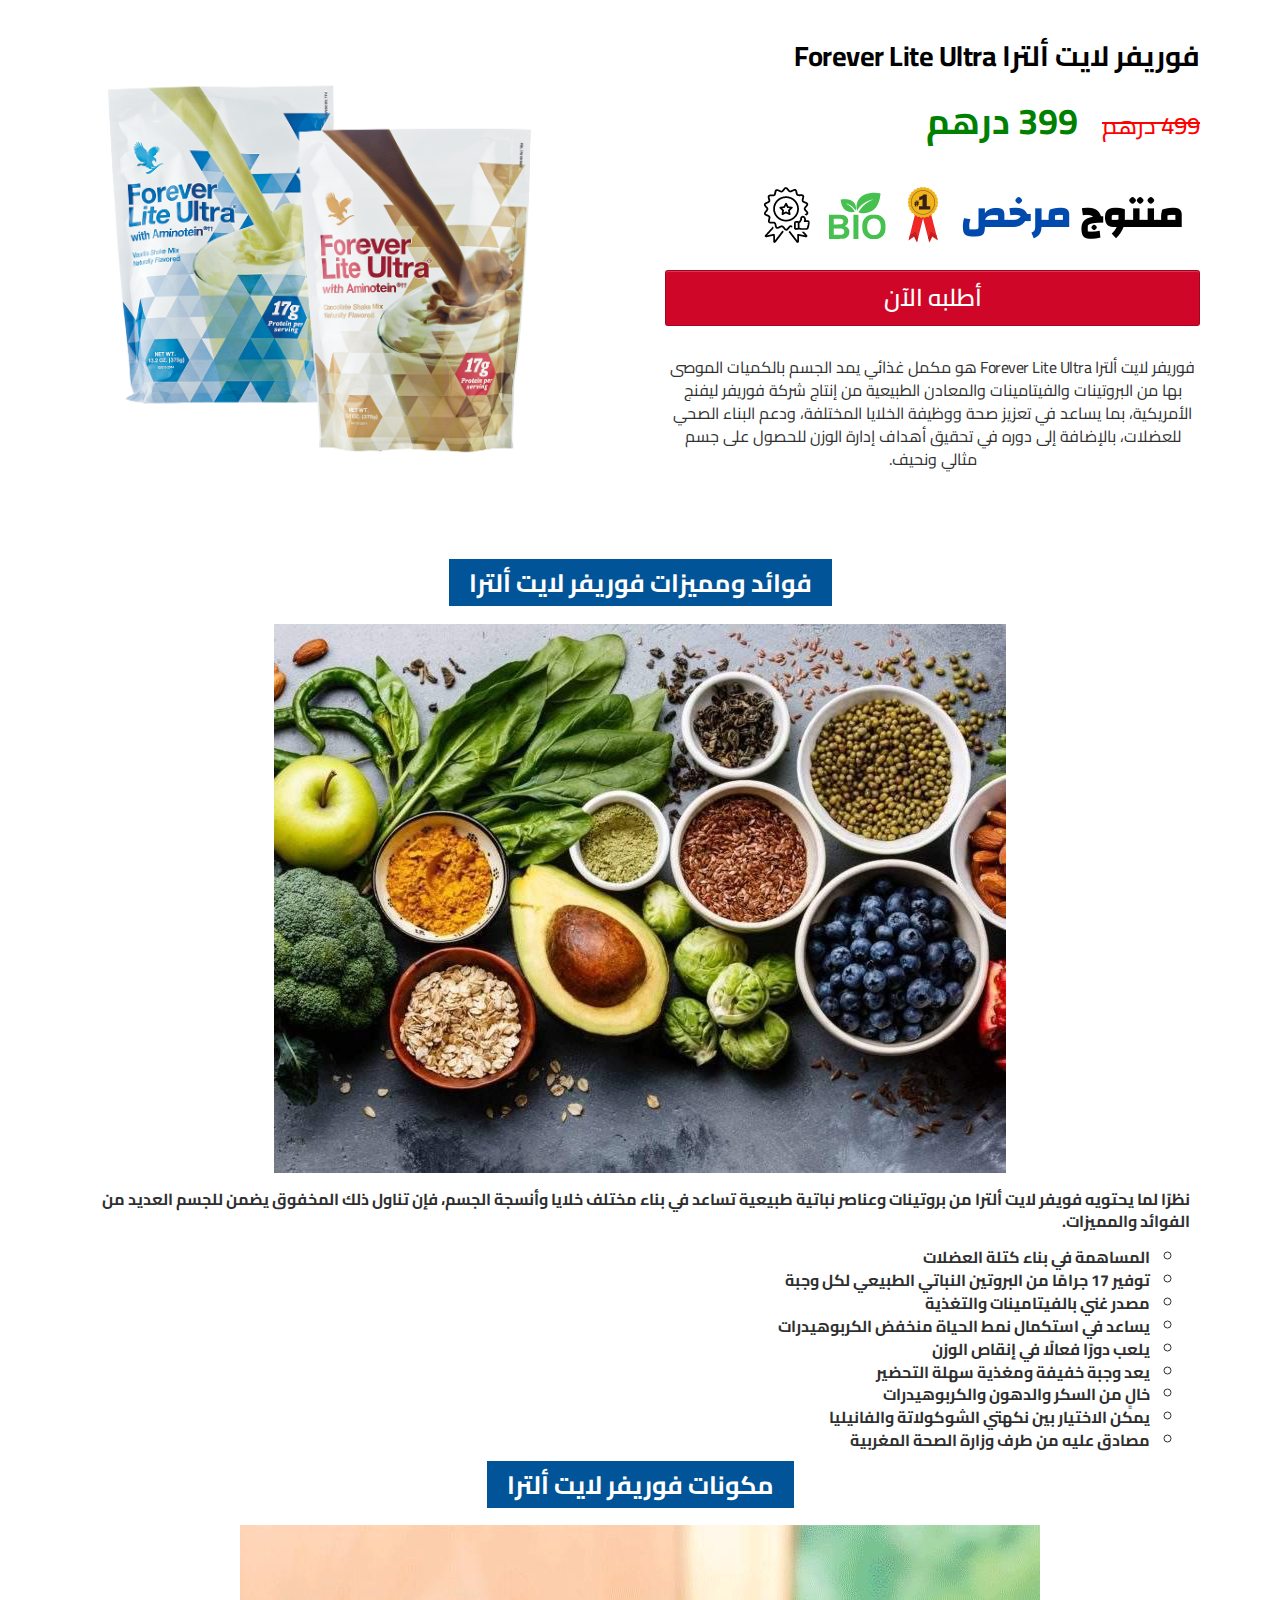
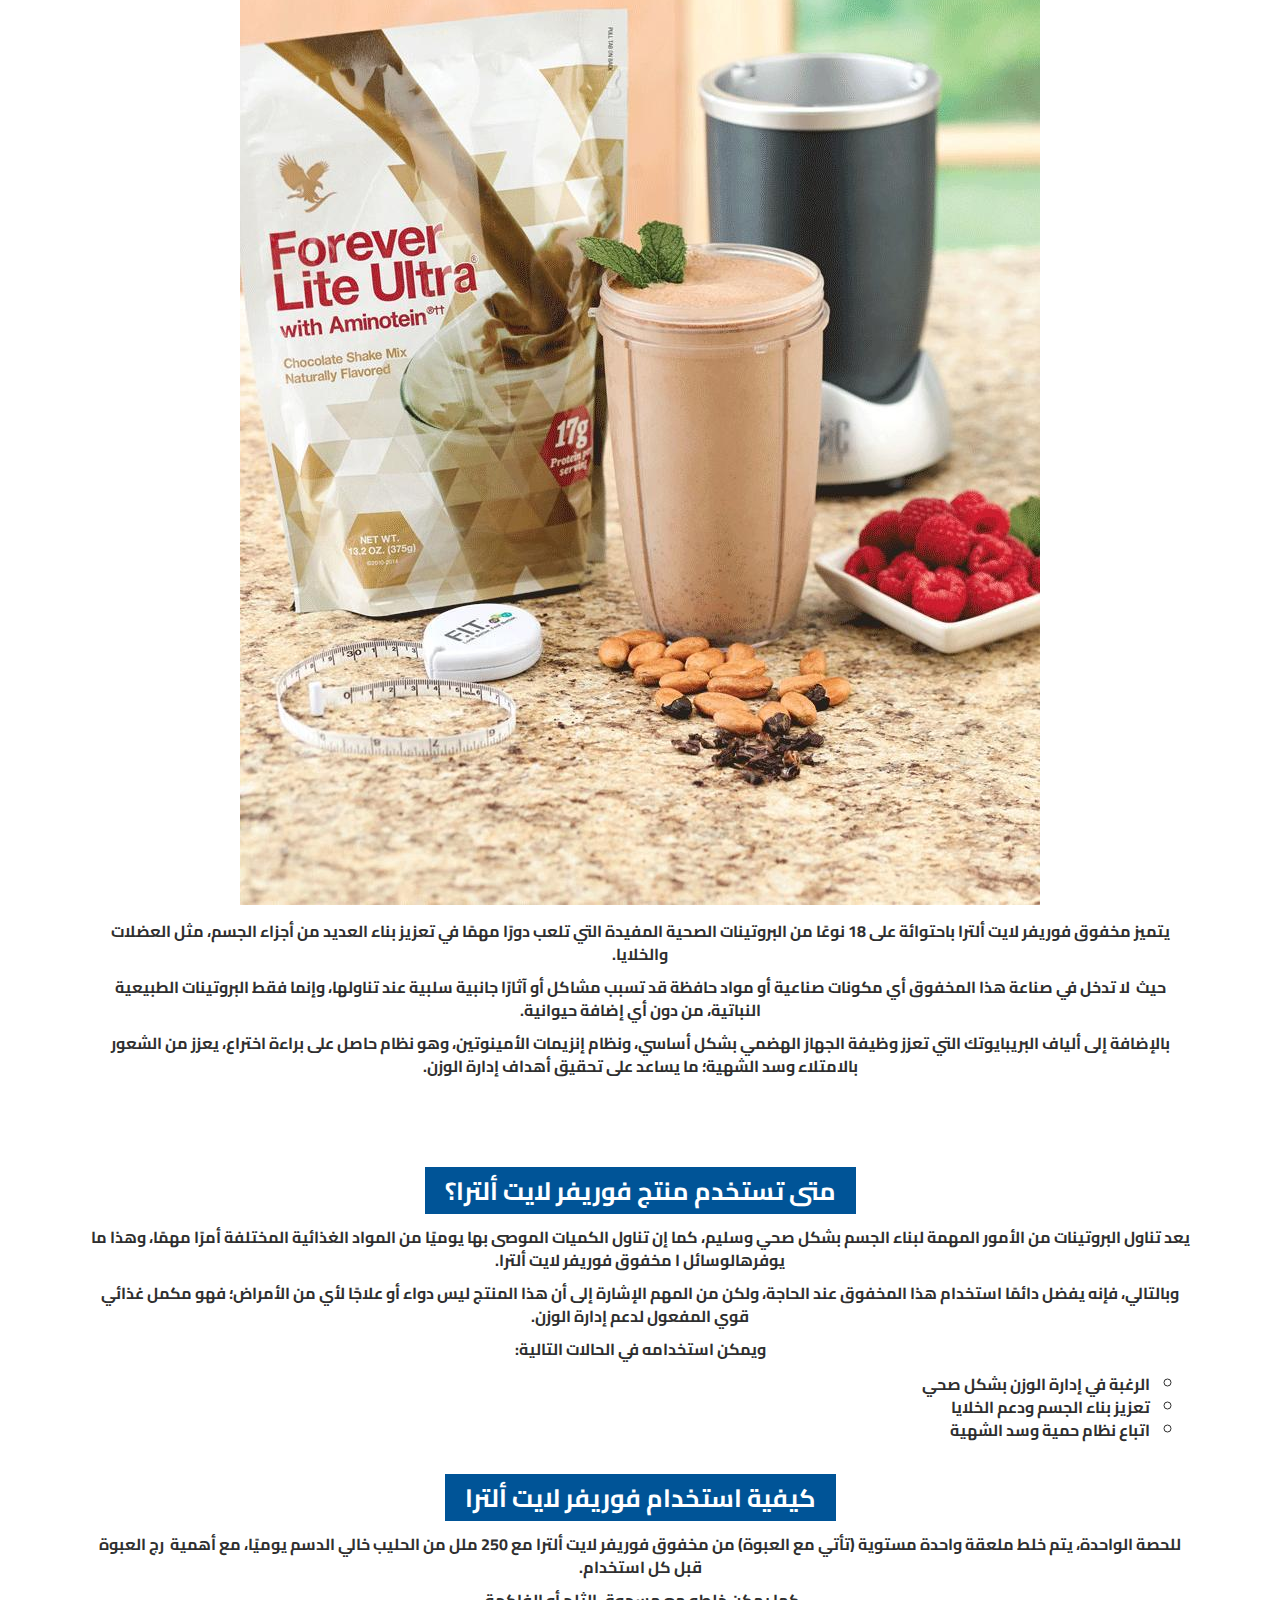
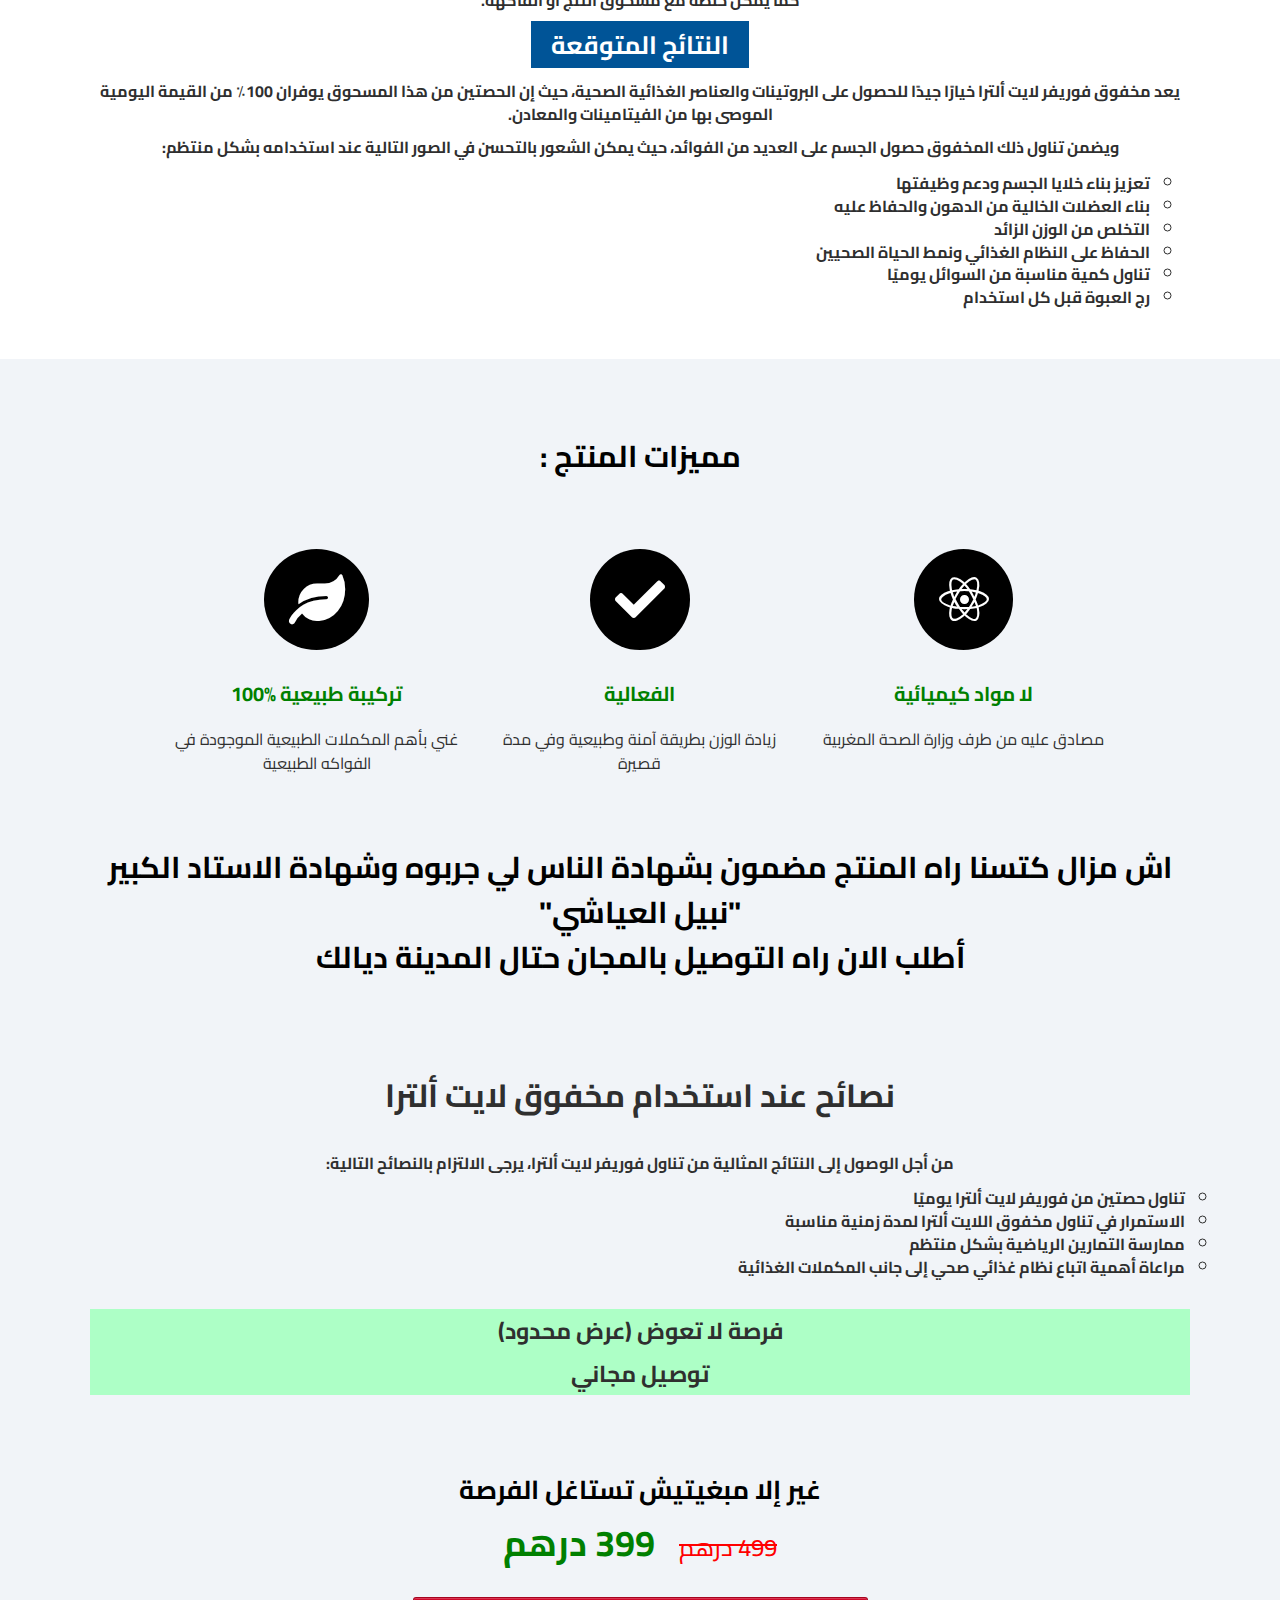
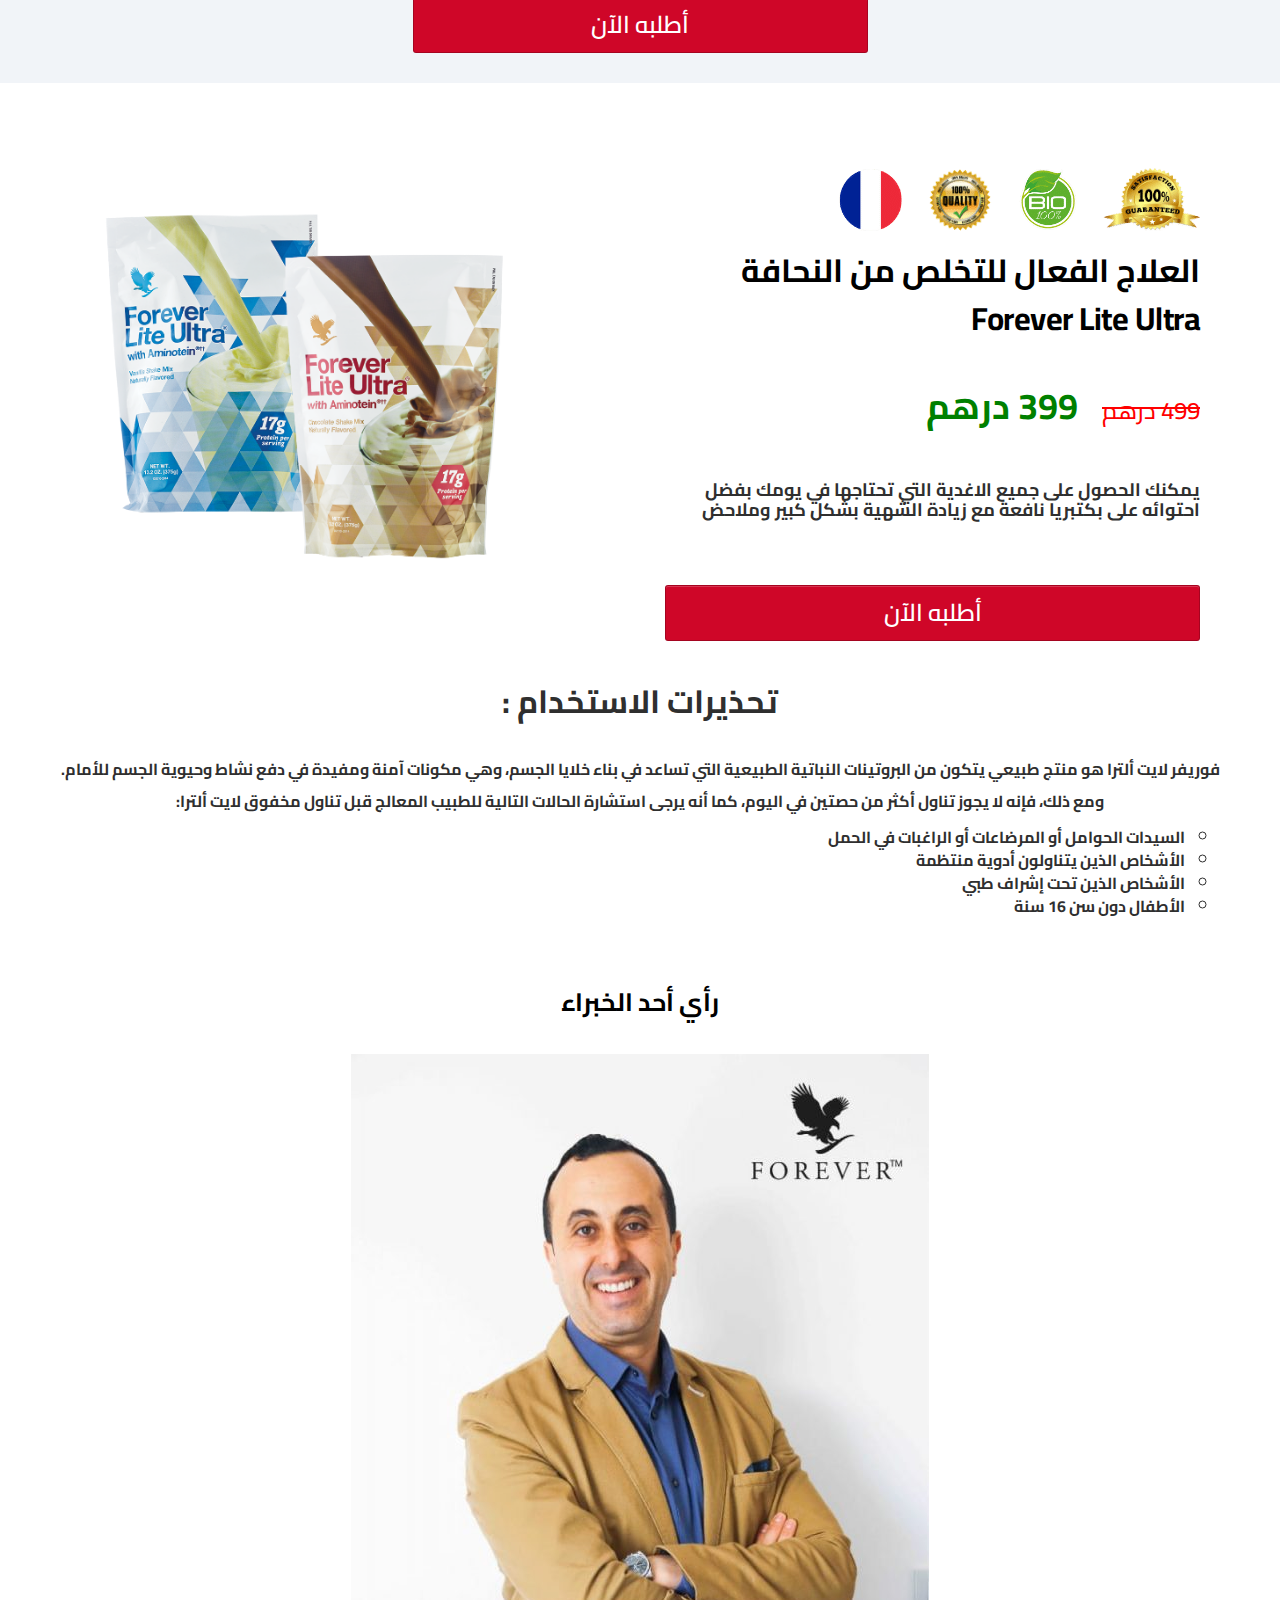
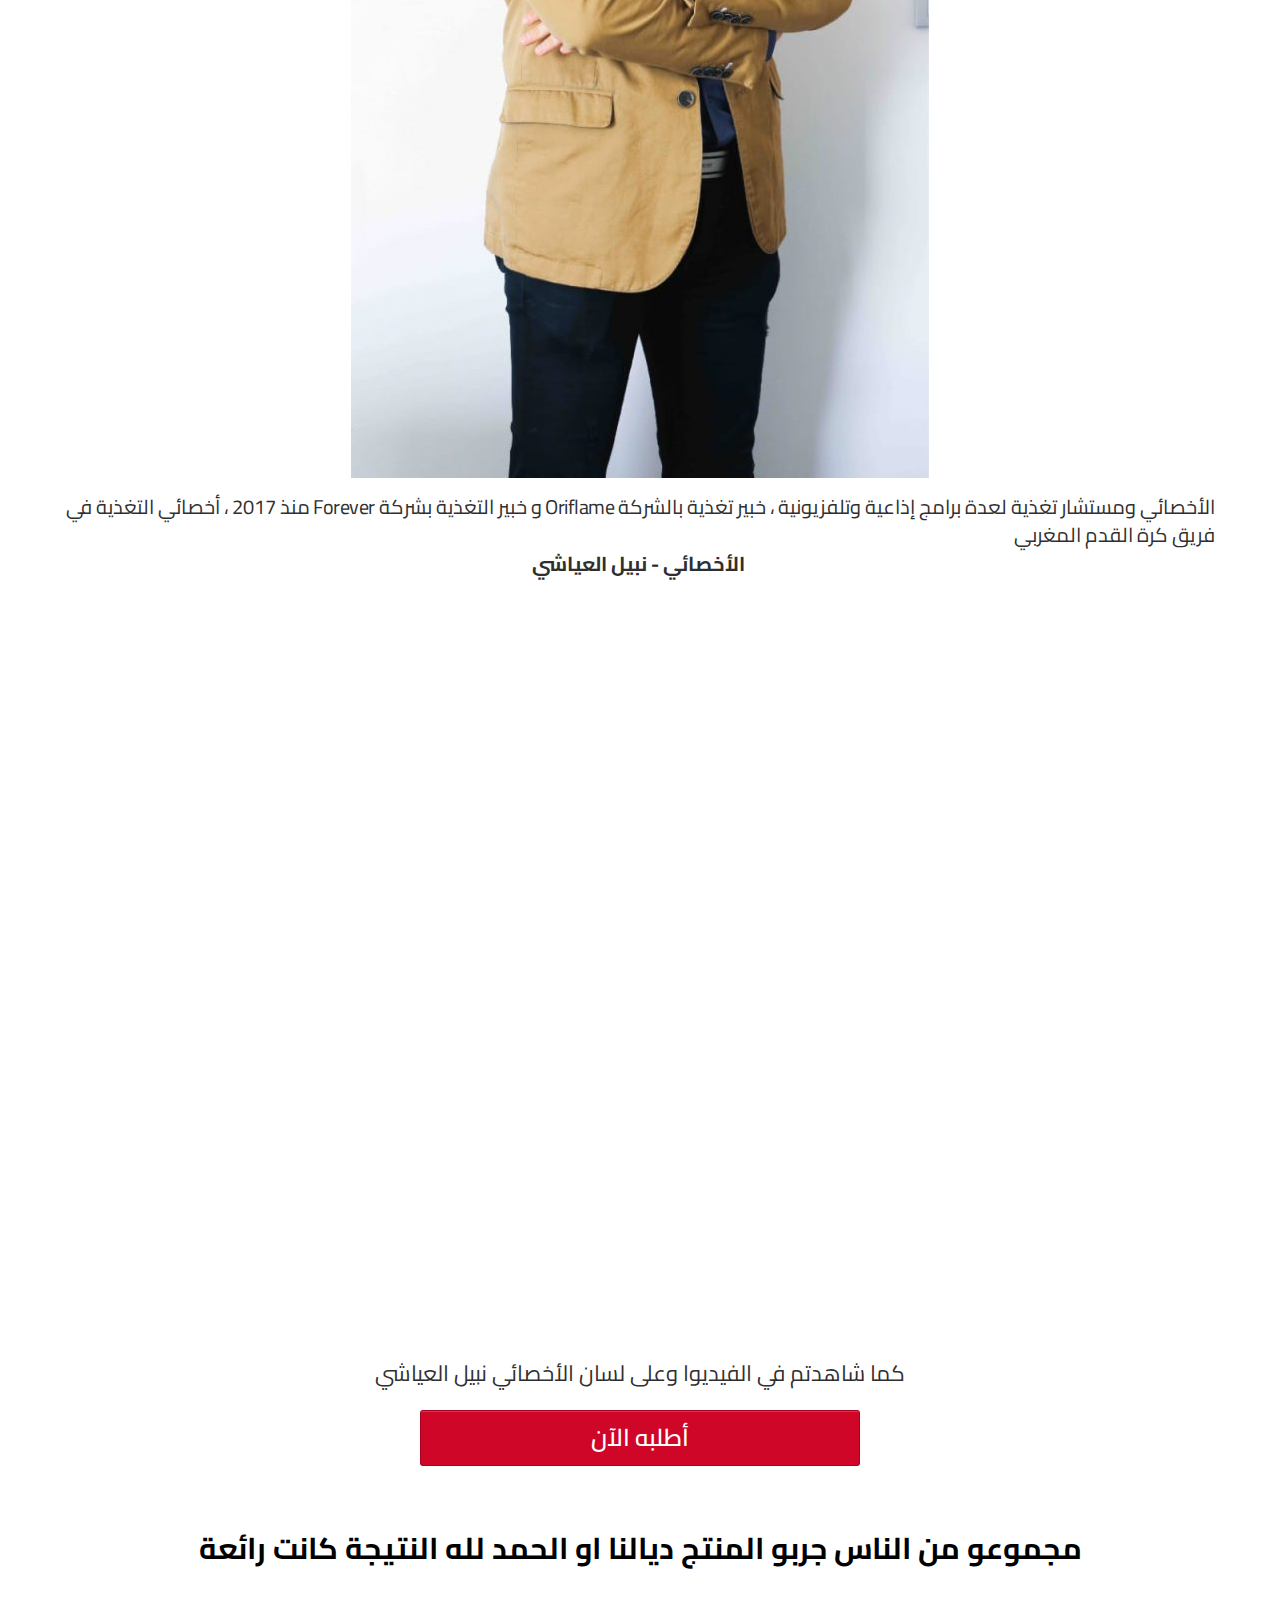
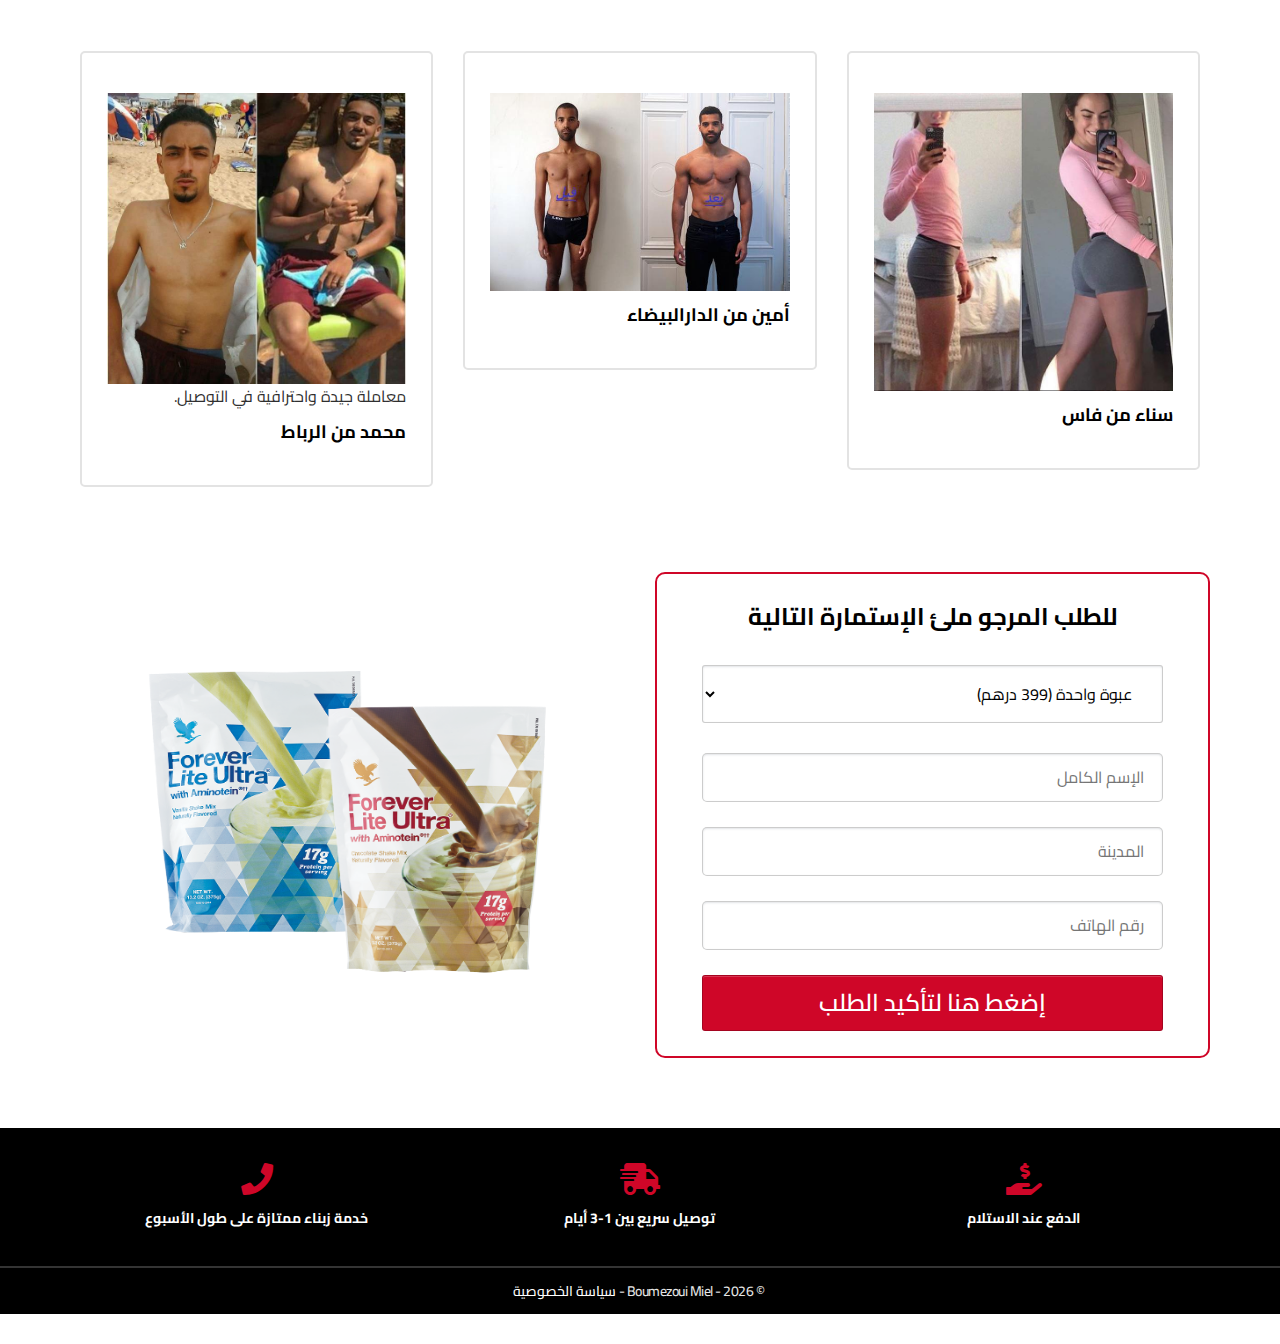
==== commit e8a085c4: "pixel" ====
--- a/index.html
+++ b/index.html
@@ -24,10 +24,10 @@
 		  t.src=v;s=b.getElementsByTagName(e)[0];
 		  s.parentNode.insertBefore(t,s)}(window, document,'script',
 		  'https://connect.facebook.net/en_US/fbevents.js');
-		  fbq('init', '00000');
+		  fbq('init', '672506536747534');
 		  fbq('track', 'ViewContent');
 		</script>
-		<noscript><img height='1' width='1' style='display:none' src='https://www.facebook.com/tr?id=00000&amp;ev=ViewContent&amp;noscript=1'/></noscript>
+		<noscript><img height='1' width='1' style='display:none' src='https://www.facebook.com/tr?id=672506536747534&amp;ev=ViewContent&amp;noscript=1'/></noscript>
 		<script>
 		  fbq('track', 'ViewContent');
 		</script>
@@ -617,7 +617,7 @@
 							    <input name="Adresse" id="Adresse" value="" style="display:none;" type="text" />
                                 <input name="Produit" id="Produit" value="Lite Ultra" style="display:none;" type="text" />
                                 <input name="DateOrder" id="DateOrder" value="" style="display:none;" type="text" />
-                                <input name="Quantite" id="Quantite" value="" style="display:none;" type="text" />
+                                <input name="Quantite" id="Quantite" value="1" style="display:none;" type="text" />
                                 <input name="Confirmation" id="Confirmation" value="En cours" style="display:none;" type="text" />
                                 
 								<button type="submit" id="btn_test" class="elButton elButtonSize1 elButtonColor1 elButtonRounded elButtonPadding2 elBtnVP_10 elButtonCorner3 elBtnHP_25 elBTN_b_1 elButtonShadowN1 elButtonTxtColor1 elButtonFull" style="color: rgb(255, 255, 255); font-weight: 600; background-color: #cf0628; font-size: 24px;" rel="noopener noreferrer">
